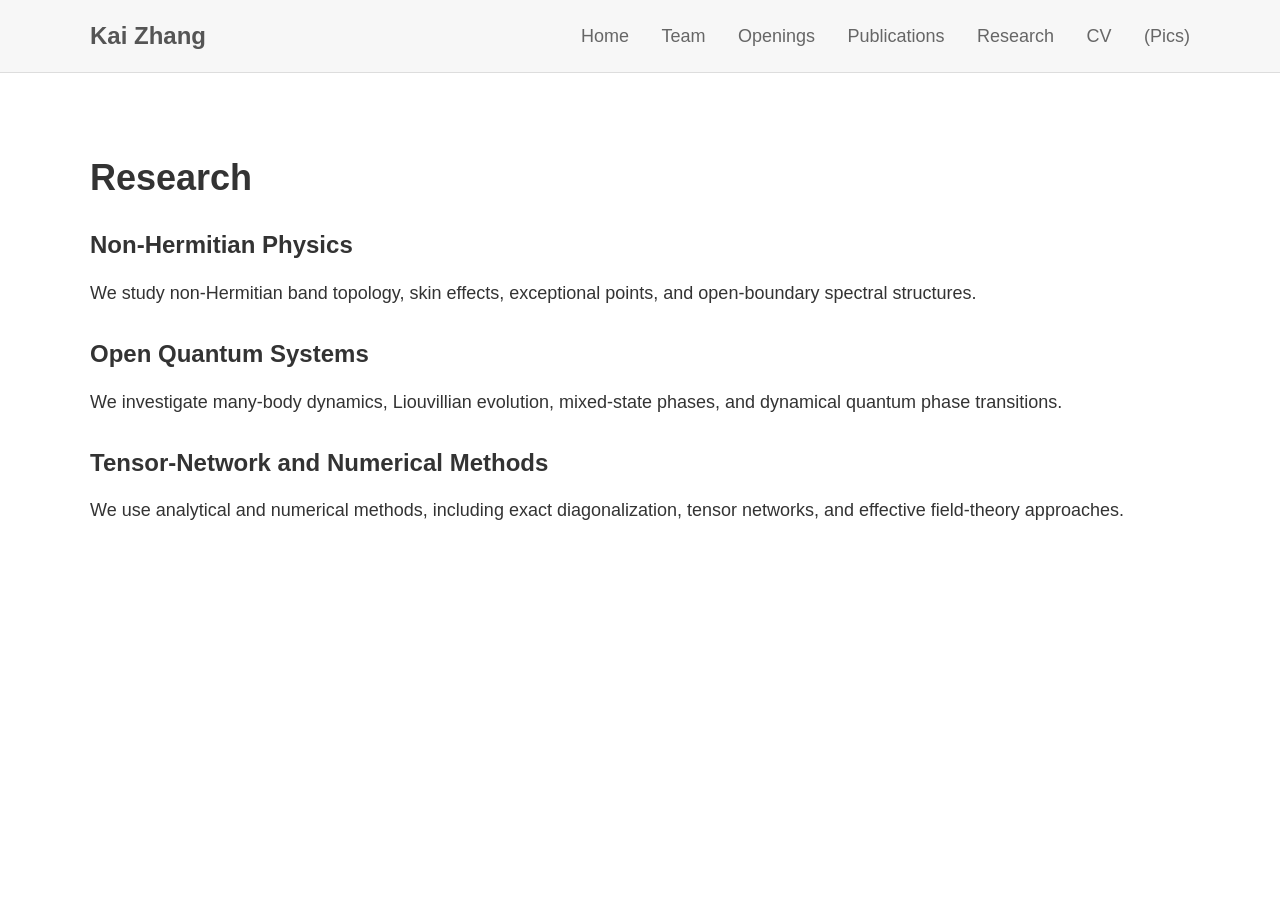
==== research.html @ 7654d316 "Create research.html" ====
<!DOCTYPE html>
<html lang="en">
<head>
  <meta charset="UTF-8">
  <title>Research | Kai Zhang</title>
  <link rel="stylesheet" href="style.css">
</head>

<body>
  <header class="navbar">
    <div class="nav-container">
      <div class="site-name">Kai Zhang</div>
      <nav class="nav-links">
        <a href="index.html">Home</a>
        <a href="team.html">Team</a>
        <a href="openings.html">Openings</a>
        <a href="publications.html">Publications</a>
        <a href="research.html">Research</a>
        <a href="cv.html">CV</a>
        <a href="pics.html">(Pics)</a>
      </nav>
    </div>
  </header>

  <main class="main">
    <h1>Research</h1>

    <h2>Non-Hermitian Physics</h2>
    <p>
      We study non-Hermitian band topology, skin effects, exceptional points,
      and open-boundary spectral structures.
    </p>

    <h2>Open Quantum Systems</h2>
    <p>
      We investigate many-body dynamics, Liouvillian evolution, mixed-state
      phases, and dynamical quantum phase transitions.
    </p>

    <h2>Tensor-Network and Numerical Methods</h2>
    <p>
      We use analytical and numerical methods, including exact diagonalization,
      tensor networks, and effective field-theory approaches.
    </p>
  </main>
</body>
</html>
---- style.css ----
body {
  margin: 0;
  font-family: Arial, Helvetica, sans-serif;
  color: #333;
  background-color: white;
}

.navbar {
  background-color: #f7f7f7;
  border-bottom: 1px solid #ddd;
}

.nav-container {
  max-width: 1100px;
  margin: 0 auto;
  padding: 0 24px;
  height: 72px;
  display: flex;
  align-items: center;
  justify-content: space-between;
}

.site-name {
  font-size: 24px;
  font-weight: 600;
  color: #555;
}

.nav-links a {
  margin-left: 28px;
  text-decoration: none;
  color: #666;
  font-size: 18px;
  font-weight: 500;
}

.nav-links a:hover {
  color: #000;
}

.main {
  max-width: 1100px;
  margin: 0 auto;
  padding: 60px 24px;
}

.intro {
  display: flex;
  align-items: center;
  gap: 40px;
}

.profile-photo {
  width: 180px;
  height: 180px;
  object-fit: cover;
  border-radius: 8px;
  background-color: #eee;
}

h1 {
  font-size: 36px;
  margin-bottom: 12px;
}

h2 {
  margin-top: 32px;
  font-size: 24px;
}

p, li {
  font-size: 18px;
  line-height: 1.6;
}

a {
  color: #305f9f;
}

@media (max-width: 800px) {
  .nav-container {
    flex-direction: column;
    height: auto;
    padding: 20px;
  }

  .nav-links {
    margin-top: 15px;
  }

  .nav-links a {
    display: inline-block;
    margin: 8px 12px;
  }

  .intro {
    flex-direction: column;
    align-items: flex-start;
  }
}
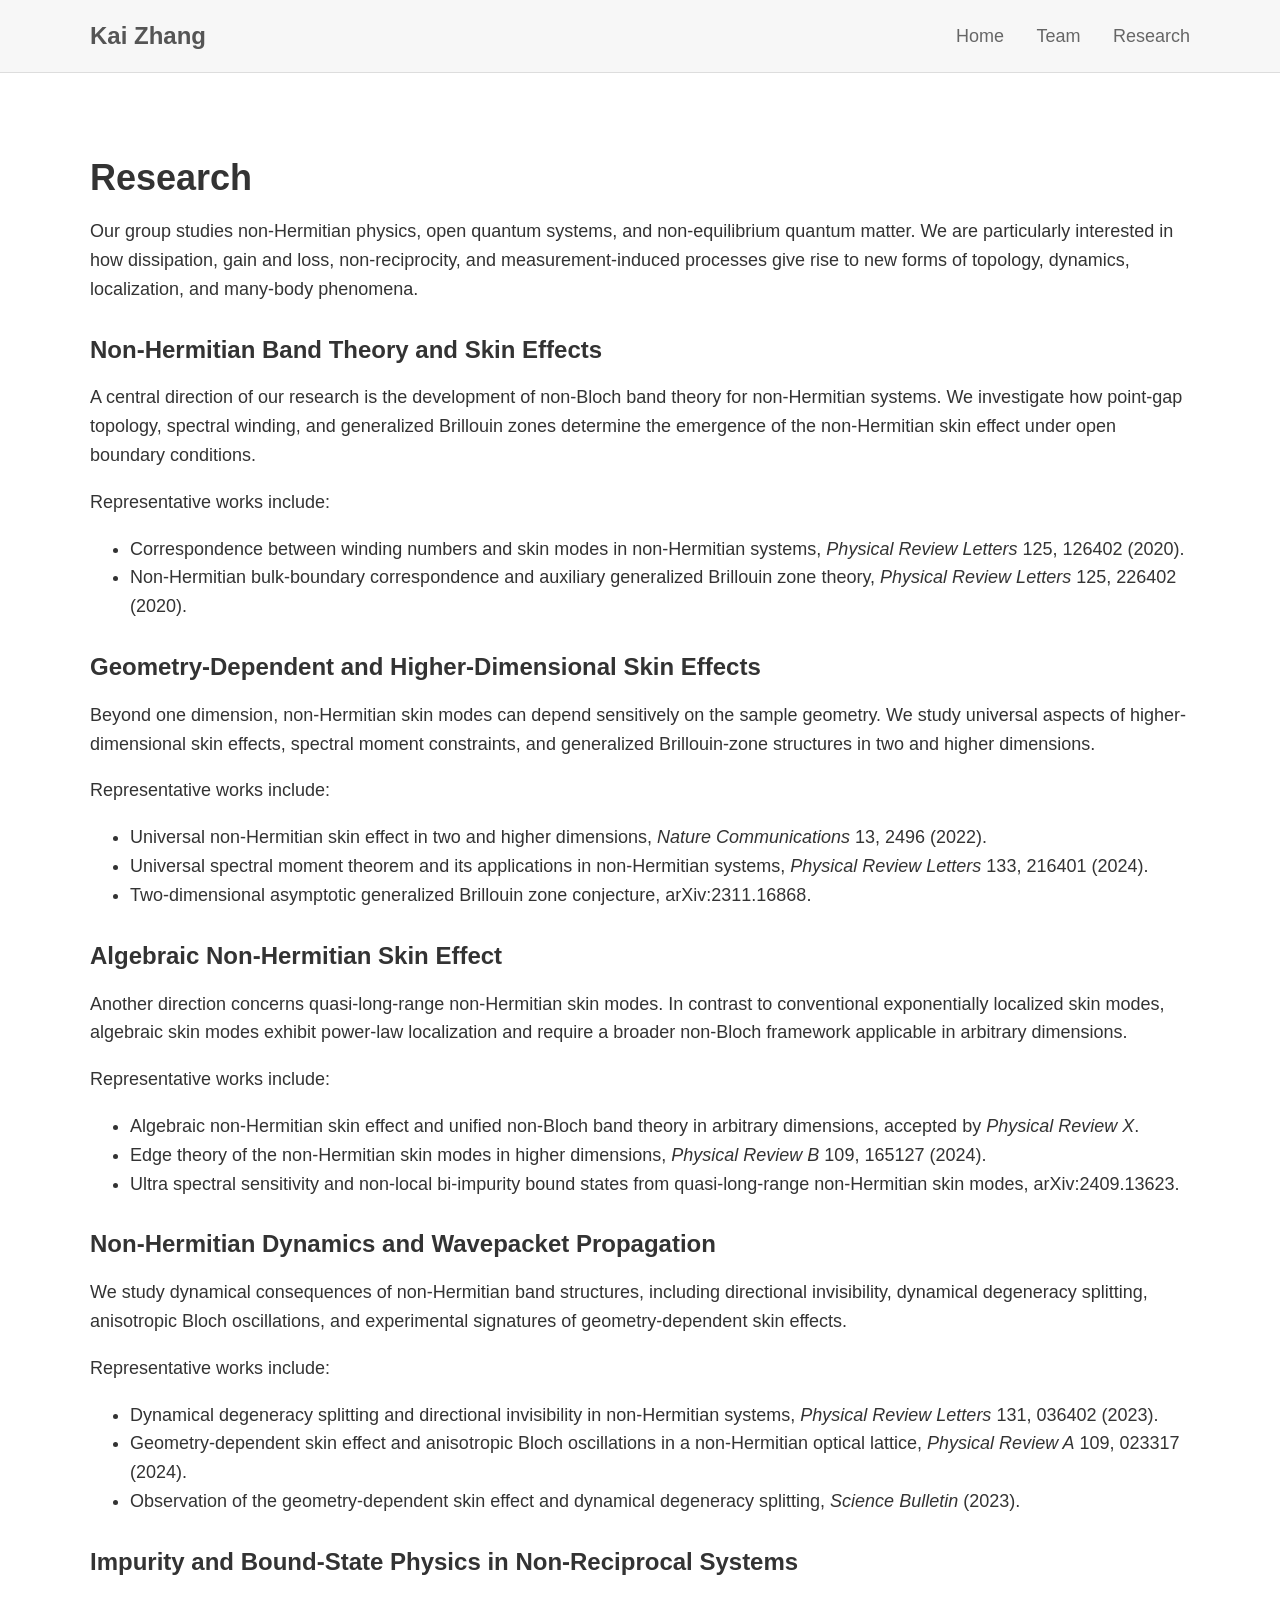
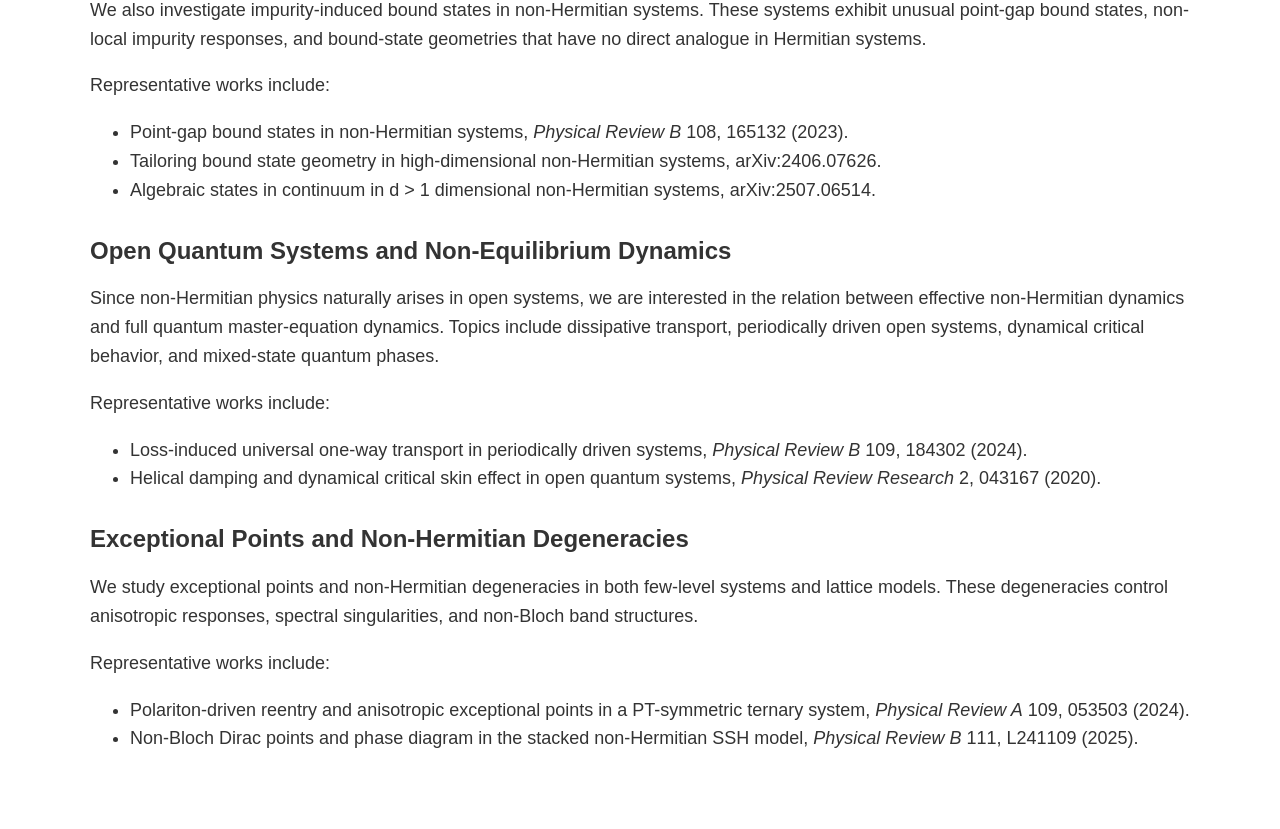
==== commit b0d7d6d6: "Update research.html" ====
--- a/research.html
+++ b/research.html
@@ -10,14 +10,11 @@
   <header class="navbar">
     <div class="nav-container">
       <div class="site-name">Kai Zhang</div>
+
       <nav class="nav-links">
         <a href="index.html">Home</a>
         <a href="team.html">Team</a>
-        <a href="openings.html">Openings</a>
-        <a href="publications.html">Publications</a>
         <a href="research.html">Research</a>
-        <a href="cv.html">CV</a>
-        <a href="pics.html">(Pics)</a>
       </nav>
     </div>
   </header>
@@ -25,23 +22,232 @@
   <main class="main">
     <h1>Research</h1>
 
-    <h2>Non-Hermitian Physics</h2>
     <p>
-      We study non-Hermitian band topology, skin effects, exceptional points,
-      and open-boundary spectral structures.
+      Our group studies non-Hermitian physics, open quantum systems, and
+      non-equilibrium quantum matter. We are particularly interested in how
+      dissipation, gain and loss, non-reciprocity, and measurement-induced
+      processes give rise to new forms of topology, dynamics, localization,
+      and many-body phenomena.
     </p>
 
-    <h2>Open Quantum Systems</h2>
-    <p>
-      We investigate many-body dynamics, Liouvillian evolution, mixed-state
-      phases, and dynamical quantum phase transitions.
-    </p>
-
-    <h2>Tensor-Network and Numerical Methods</h2>
-    <p>
-      We use analytical and numerical methods, including exact diagonalization,
-      tensor networks, and effective field-theory approaches.
-    </p>
+    <section>
+      <h2>Non-Hermitian Band Theory and Skin Effects</h2>
+
+      <p>
+        A central direction of our research is the development of non-Bloch
+        band theory for non-Hermitian systems. We investigate how point-gap
+        topology, spectral winding, and generalized Brillouin zones determine
+        the emergence of the non-Hermitian skin effect under open boundary
+        conditions.
+      </p>
+
+      <p>
+        Representative works include:
+      </p>
+
+      <ul>
+        <li>
+          Correspondence between winding numbers and skin modes in
+          non-Hermitian systems, <em>Physical Review Letters</em> 125, 126402
+          (2020).
+        </li>
+
+        <li>
+          Non-Hermitian bulk-boundary correspondence and auxiliary generalized
+          Brillouin zone theory, <em>Physical Review Letters</em> 125, 226402
+          (2020).
+        </li>
+      </ul>
+    </section>
+
+    <section>
+      <h2>Geometry-Dependent and Higher-Dimensional Skin Effects</h2>
+
+      <p>
+        Beyond one dimension, non-Hermitian skin modes can depend sensitively
+        on the sample geometry. We study universal aspects of higher-dimensional
+        skin effects, spectral moment constraints, and generalized Brillouin-zone
+        structures in two and higher dimensions.
+      </p>
+
+      <p>
+        Representative works include:
+      </p>
+
+      <ul>
+        <li>
+          Universal non-Hermitian skin effect in two and higher dimensions,
+          <em>Nature Communications</em> 13, 2496 (2022).
+        </li>
+
+        <li>
+          Universal spectral moment theorem and its applications in
+          non-Hermitian systems, <em>Physical Review Letters</em> 133, 216401
+          (2024).
+        </li>
+
+        <li>
+          Two-dimensional asymptotic generalized Brillouin zone conjecture,
+          arXiv:2311.16868.
+        </li>
+      </ul>
+    </section>
+
+    <section>
+      <h2>Algebraic Non-Hermitian Skin Effect</h2>
+
+      <p>
+        Another direction concerns quasi-long-range non-Hermitian skin modes.
+        In contrast to conventional exponentially localized skin modes,
+        algebraic skin modes exhibit power-law localization and require a
+        broader non-Bloch framework applicable in arbitrary dimensions.
+      </p>
+
+      <p>
+        Representative works include:
+      </p>
+
+      <ul>
+        <li>
+          Algebraic non-Hermitian skin effect and unified non-Bloch band theory
+          in arbitrary dimensions, accepted by <em>Physical Review X</em>.
+        </li>
+
+        <li>
+          Edge theory of the non-Hermitian skin modes in higher dimensions,
+          <em>Physical Review B</em> 109, 165127 (2024).
+        </li>
+
+        <li>
+          Ultra spectral sensitivity and non-local bi-impurity bound states
+          from quasi-long-range non-Hermitian skin modes, arXiv:2409.13623.
+        </li>
+      </ul>
+    </section>
+
+    <section>
+      <h2>Non-Hermitian Dynamics and Wavepacket Propagation</h2>
+
+      <p>
+        We study dynamical consequences of non-Hermitian band structures,
+        including directional invisibility, dynamical degeneracy splitting,
+        anisotropic Bloch oscillations, and experimental signatures of
+        geometry-dependent skin effects.
+      </p>
+
+      <p>
+        Representative works include:
+      </p>
+
+      <ul>
+        <li>
+          Dynamical degeneracy splitting and directional invisibility in
+          non-Hermitian systems, <em>Physical Review Letters</em> 131, 036402
+          (2023).
+        </li>
+
+        <li>
+          Geometry-dependent skin effect and anisotropic Bloch oscillations
+          in a non-Hermitian optical lattice, <em>Physical Review A</em> 109,
+          023317 (2024).
+        </li>
+
+        <li>
+          Observation of the geometry-dependent skin effect and dynamical
+          degeneracy splitting, <em>Science Bulletin</em> (2023).
+        </li>
+      </ul>
+    </section>
+
+    <section>
+      <h2>Impurity and Bound-State Physics in Non-Reciprocal Systems</h2>
+
+      <p>
+        We also investigate impurity-induced bound states in non-Hermitian
+        systems. These systems exhibit unusual point-gap bound states,
+        non-local impurity responses, and bound-state geometries that have no
+        direct analogue in Hermitian systems.
+      </p>
+
+      <p>
+        Representative works include:
+      </p>
+
+      <ul>
+        <li>
+          Point-gap bound states in non-Hermitian systems,
+          <em>Physical Review B</em> 108, 165132 (2023).
+        </li>
+
+        <li>
+          Tailoring bound state geometry in high-dimensional non-Hermitian
+          systems, arXiv:2406.07626.
+        </li>
+
+        <li>
+          Algebraic states in continuum in d &gt; 1 dimensional non-Hermitian
+          systems, arXiv:2507.06514.
+        </li>
+      </ul>
+    </section>
+
+    <section>
+      <h2>Open Quantum Systems and Non-Equilibrium Dynamics</h2>
+
+      <p>
+        Since non-Hermitian physics naturally arises in open systems, we are
+        interested in the relation between effective non-Hermitian dynamics and
+        full quantum master-equation dynamics. Topics include dissipative
+        transport, periodically driven open systems, dynamical critical behavior,
+        and mixed-state quantum phases.
+      </p>
+
+      <p>
+        Representative works include:
+      </p>
+
+      <ul>
+        <li>
+          Loss-induced universal one-way transport in periodically driven
+          systems, <em>Physical Review B</em> 109, 184302 (2024).
+        </li>
+
+        <li>
+          Helical damping and dynamical critical skin effect in open quantum
+          systems, <em>Physical Review Research</em> 2, 043167 (2020).
+        </li>
+      </ul>
+    </section>
+
+    <section>
+      <h2>Exceptional Points and Non-Hermitian Degeneracies</h2>
+
+      <p>
+        We study exceptional points and non-Hermitian degeneracies in both
+        few-level systems and lattice models. These degeneracies control
+        anisotropic responses, spectral singularities, and non-Bloch band
+        structures.
+      </p>
+
+      <p>
+        Representative works include:
+      </p>
+
+      <ul>
+        <li>
+          Polariton-driven reentry and anisotropic exceptional points in a
+          PT-symmetric ternary system, <em>Physical Review A</em> 109, 053503
+          (2024).
+        </li>
+
+        <li>
+          Non-Bloch Dirac points and phase diagram in the stacked
+          non-Hermitian SSH model, <em>Physical Review B</em> 111, L241109
+          (2025).
+        </li>
+      </ul>
+    </section>
+
   </main>
 </body>
 </html>
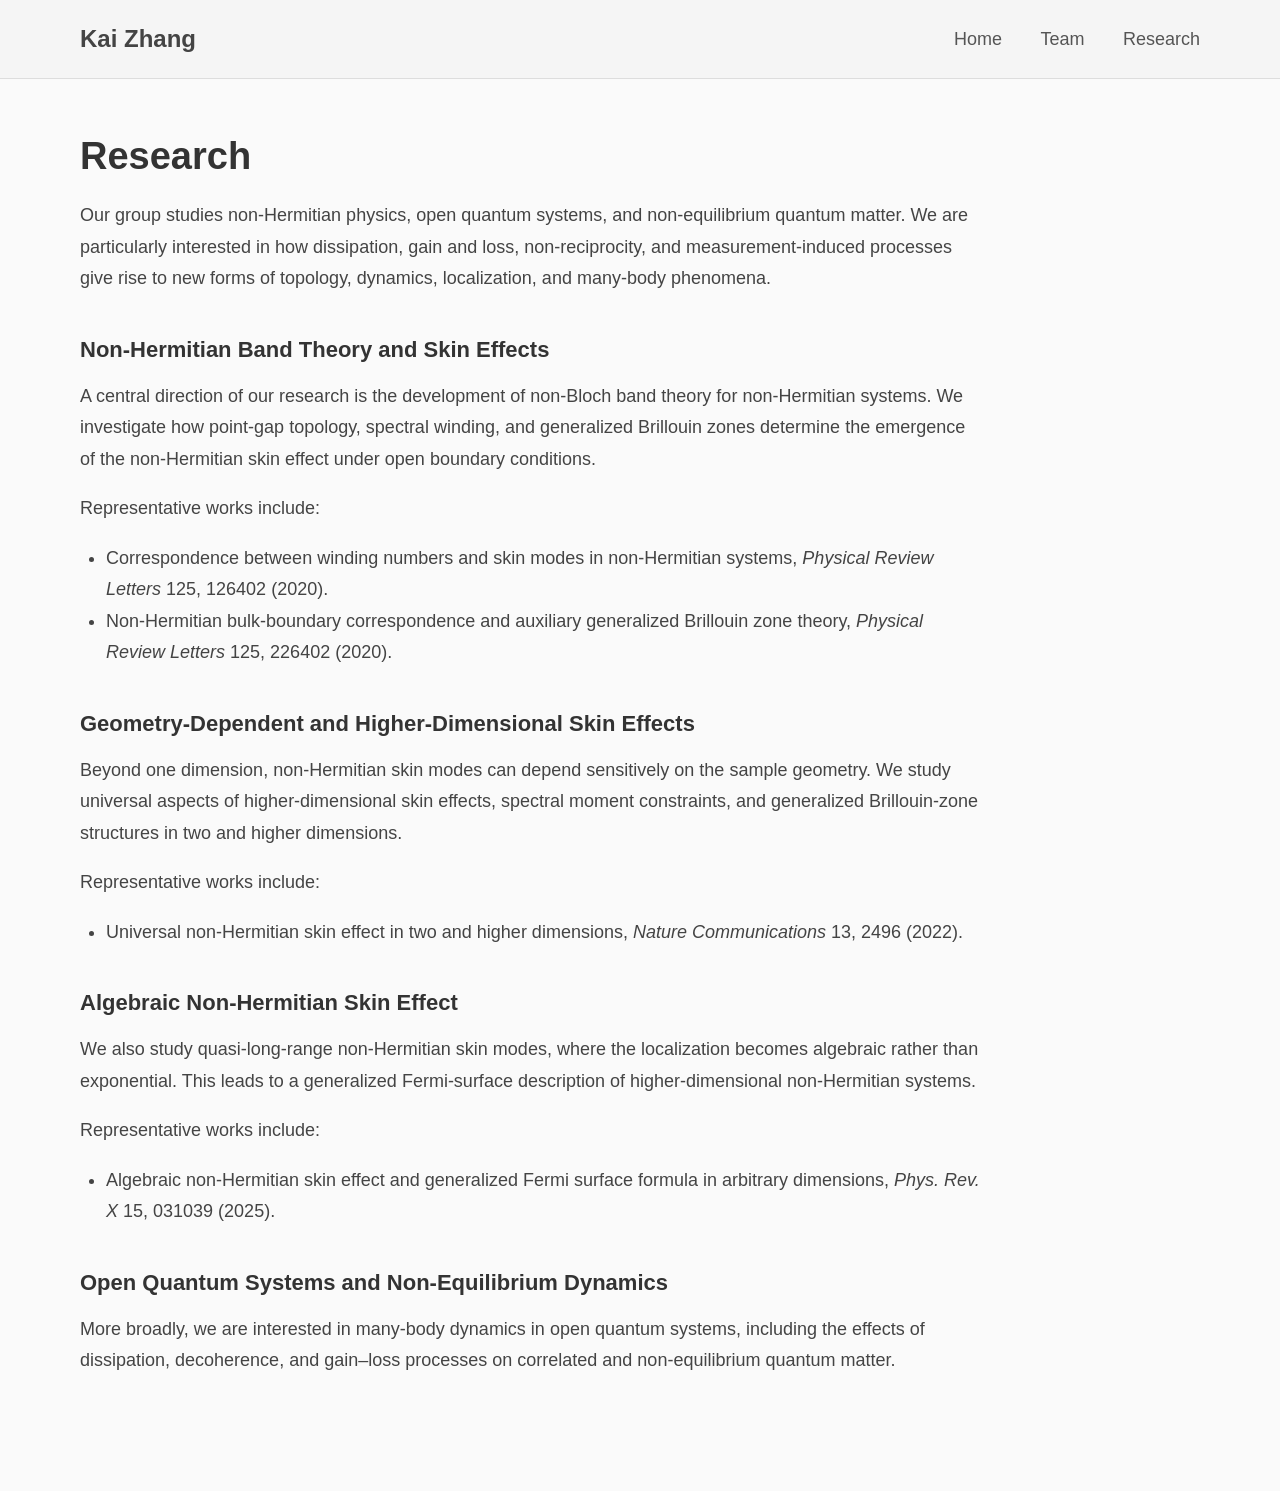
==== commit ed1cd036: "Update research.html" ====
--- a/research.html
+++ b/research.html
@@ -3,14 +3,14 @@
 <head>
   <meta charset="UTF-8">
   <title>Research | Kai Zhang</title>
+  <meta name="viewport" content="width=device-width, initial-scale=1.0">
   <link rel="stylesheet" href="style.css">
 </head>
+<body>
 
-<body>
-  <header class="navbar">
-    <div class="nav-container">
-      <div class="site-name">Kai Zhang</div>
-
+  <header class="topbar">
+    <div class="topbar-inner">
+      <div class="site-title">Kai Zhang</div>
       <nav class="nav-links">
         <a href="index.html">Home</a>
         <a href="team.html">Team</a>
@@ -19,235 +19,87 @@
     </div>
   </header>
 
-  <main class="main">
-    <h1>Research</h1>
+  <main class="site-container">
+    <div class="page-content">
 
-    <p>
-      Our group studies non-Hermitian physics, open quantum systems, and
-      non-equilibrium quantum matter. We are particularly interested in how
-      dissipation, gain and loss, non-reciprocity, and measurement-induced
-      processes give rise to new forms of topology, dynamics, localization,
-      and many-body phenomena.
-    </p>
+      <section>
+        <h1>Research</h1>
+        <p>
+          Our group studies non-Hermitian physics, open quantum systems, and
+          non-equilibrium quantum matter. We are particularly interested in how
+          dissipation, gain and loss, non-reciprocity, and measurement-induced
+          processes give rise to new forms of topology, dynamics, localization,
+          and many-body phenomena.
+        </p>
+      </section>
 
-    <section>
-      <h2>Non-Hermitian Band Theory and Skin Effects</h2>
+      <section>
+        <h2>Non-Hermitian Band Theory and Skin Effects</h2>
+        <p>
+          A central direction of our research is the development of non-Bloch
+          band theory for non-Hermitian systems. We investigate how point-gap
+          topology, spectral winding, and generalized Brillouin zones determine
+          the emergence of the non-Hermitian skin effect under open boundary
+          conditions.
+        </p>
+        <p>Representative works include:</p>
+        <ul>
+          <li>
+            Correspondence between winding numbers and skin modes in non-Hermitian
+            systems, <em>Physical Review Letters</em> 125, 126402 (2020).
+          </li>
+          <li>
+            Non-Hermitian bulk-boundary correspondence and auxiliary generalized
+            Brillouin zone theory, <em>Physical Review Letters</em> 125, 226402 (2020).
+          </li>
+        </ul>
+      </section>
 
-      <p>
-        A central direction of our research is the development of non-Bloch
-        band theory for non-Hermitian systems. We investigate how point-gap
-        topology, spectral winding, and generalized Brillouin zones determine
-        the emergence of the non-Hermitian skin effect under open boundary
-        conditions.
-      </p>
+      <section>
+        <h2>Geometry-Dependent and Higher-Dimensional Skin Effects</h2>
+        <p>
+          Beyond one dimension, non-Hermitian skin modes can depend sensitively
+          on the sample geometry. We study universal aspects of higher-dimensional
+          skin effects, spectral moment constraints, and generalized Brillouin-zone
+          structures in two and higher dimensions.
+        </p>
+        <p>Representative works include:</p>
+        <ul>
+          <li>
+            Universal non-Hermitian skin effect in two and higher dimensions,
+            <em>Nature Communications</em> 13, 2496 (2022).
+          </li>
+        </ul>
+      </section>
 
-      <p>
-        Representative works include:
-      </p>
+      <section>
+        <h2>Algebraic Non-Hermitian Skin Effect</h2>
+        <p>
+          We also study quasi-long-range non-Hermitian skin modes, where the
+          localization becomes algebraic rather than exponential. This leads to
+          a generalized Fermi-surface description of higher-dimensional
+          non-Hermitian systems.
+        </p>
+        <p>Representative works include:</p>
+        <ul>
+          <li>
+            Algebraic non-Hermitian skin effect and generalized Fermi surface
+            formula in arbitrary dimensions, <em>Phys. Rev. X</em> 15, 031039 (2025).
+          </li>
+        </ul>
+      </section>
 
-      <ul>
-        <li>
-          Correspondence between winding numbers and skin modes in
-          non-Hermitian systems, <em>Physical Review Letters</em> 125, 126402
-          (2020).
-        </li>
+      <section>
+        <h2>Open Quantum Systems and Non-Equilibrium Dynamics</h2>
+        <p>
+          More broadly, we are interested in many-body dynamics in open quantum
+          systems, including the effects of dissipation, decoherence, and
+          gain–loss processes on correlated and non-equilibrium quantum matter.
+        </p>
+      </section>
 
-        <li>
-          Non-Hermitian bulk-boundary correspondence and auxiliary generalized
-          Brillouin zone theory, <em>Physical Review Letters</em> 125, 226402
-          (2020).
-        </li>
-      </ul>
-    </section>
+    </div>
+  </main>
 
-    <section>
-      <h2>Geometry-Dependent and Higher-Dimensional Skin Effects</h2>
-
-      <p>
-        Beyond one dimension, non-Hermitian skin modes can depend sensitively
-        on the sample geometry. We study universal aspects of higher-dimensional
-        skin effects, spectral moment constraints, and generalized Brillouin-zone
-        structures in two and higher dimensions.
-      </p>
-
-      <p>
-        Representative works include:
-      </p>
-
-      <ul>
-        <li>
-          Universal non-Hermitian skin effect in two and higher dimensions,
-          <em>Nature Communications</em> 13, 2496 (2022).
-        </li>
-
-        <li>
-          Universal spectral moment theorem and its applications in
-          non-Hermitian systems, <em>Physical Review Letters</em> 133, 216401
-          (2024).
-        </li>
-
-        <li>
-          Two-dimensional asymptotic generalized Brillouin zone conjecture,
-          arXiv:2311.16868.
-        </li>
-      </ul>
-    </section>
-
-    <section>
-      <h2>Algebraic Non-Hermitian Skin Effect</h2>
-
-      <p>
-        Another direction concerns quasi-long-range non-Hermitian skin modes.
-        In contrast to conventional exponentially localized skin modes,
-        algebraic skin modes exhibit power-law localization and require a
-        broader non-Bloch framework applicable in arbitrary dimensions.
-      </p>
-
-      <p>
-        Representative works include:
-      </p>
-
-      <ul>
-        <li>
-          Algebraic non-Hermitian skin effect and unified non-Bloch band theory
-          in arbitrary dimensions, accepted by <em>Physical Review X</em>.
-        </li>
-
-        <li>
-          Edge theory of the non-Hermitian skin modes in higher dimensions,
-          <em>Physical Review B</em> 109, 165127 (2024).
-        </li>
-
-        <li>
-          Ultra spectral sensitivity and non-local bi-impurity bound states
-          from quasi-long-range non-Hermitian skin modes, arXiv:2409.13623.
-        </li>
-      </ul>
-    </section>
-
-    <section>
-      <h2>Non-Hermitian Dynamics and Wavepacket Propagation</h2>
-
-      <p>
-        We study dynamical consequences of non-Hermitian band structures,
-        including directional invisibility, dynamical degeneracy splitting,
-        anisotropic Bloch oscillations, and experimental signatures of
-        geometry-dependent skin effects.
-      </p>
-
-      <p>
-        Representative works include:
-      </p>
-
-      <ul>
-        <li>
-          Dynamical degeneracy splitting and directional invisibility in
-          non-Hermitian systems, <em>Physical Review Letters</em> 131, 036402
-          (2023).
-        </li>
-
-        <li>
-          Geometry-dependent skin effect and anisotropic Bloch oscillations
-          in a non-Hermitian optical lattice, <em>Physical Review A</em> 109,
-          023317 (2024).
-        </li>
-
-        <li>
-          Observation of the geometry-dependent skin effect and dynamical
-          degeneracy splitting, <em>Science Bulletin</em> (2023).
-        </li>
-      </ul>
-    </section>
-
-    <section>
-      <h2>Impurity and Bound-State Physics in Non-Reciprocal Systems</h2>
-
-      <p>
-        We also investigate impurity-induced bound states in non-Hermitian
-        systems. These systems exhibit unusual point-gap bound states,
-        non-local impurity responses, and bound-state geometries that have no
-        direct analogue in Hermitian systems.
-      </p>
-
-      <p>
-        Representative works include:
-      </p>
-
-      <ul>
-        <li>
-          Point-gap bound states in non-Hermitian systems,
-          <em>Physical Review B</em> 108, 165132 (2023).
-        </li>
-
-        <li>
-          Tailoring bound state geometry in high-dimensional non-Hermitian
-          systems, arXiv:2406.07626.
-        </li>
-
-        <li>
-          Algebraic states in continuum in d &gt; 1 dimensional non-Hermitian
-          systems, arXiv:2507.06514.
-        </li>
-      </ul>
-    </section>
-
-    <section>
-      <h2>Open Quantum Systems and Non-Equilibrium Dynamics</h2>
-
-      <p>
-        Since non-Hermitian physics naturally arises in open systems, we are
-        interested in the relation between effective non-Hermitian dynamics and
-        full quantum master-equation dynamics. Topics include dissipative
-        transport, periodically driven open systems, dynamical critical behavior,
-        and mixed-state quantum phases.
-      </p>
-
-      <p>
-        Representative works include:
-      </p>
-
-      <ul>
-        <li>
-          Loss-induced universal one-way transport in periodically driven
-          systems, <em>Physical Review B</em> 109, 184302 (2024).
-        </li>
-
-        <li>
-          Helical damping and dynamical critical skin effect in open quantum
-          systems, <em>Physical Review Research</em> 2, 043167 (2020).
-        </li>
-      </ul>
-    </section>
-
-    <section>
-      <h2>Exceptional Points and Non-Hermitian Degeneracies</h2>
-
-      <p>
-        We study exceptional points and non-Hermitian degeneracies in both
-        few-level systems and lattice models. These degeneracies control
-        anisotropic responses, spectral singularities, and non-Bloch band
-        structures.
-      </p>
-
-      <p>
-        Representative works include:
-      </p>
-
-      <ul>
-        <li>
-          Polariton-driven reentry and anisotropic exceptional points in a
-          PT-symmetric ternary system, <em>Physical Review A</em> 109, 053503
-          (2024).
-        </li>
-
-        <li>
-          Non-Bloch Dirac points and phase diagram in the stacked
-          non-Hermitian SSH model, <em>Physical Review B</em> 111, L241109
-          (2025).
-        </li>
-      </ul>
-    </section>
-
-  </main>
 </body>
 </html>
--- a/style.css
+++ b/style.css
@@ -2,99 +2,225 @@
   margin: 0;
   font-family: Arial, Helvetica, sans-serif;
   color: #333;
-  background-color: white;
-}
-
-.navbar {
-  background-color: #f7f7f7;
+  background-color: #fafafa;
+}
+
+a {
+  color: #2a7dbf;
+  text-decoration: none;
+}
+
+a:hover {
+  text-decoration: underline;
+}
+
+/* Top navigation */
+.topbar {
+  background: #f5f5f5;
   border-bottom: 1px solid #ddd;
 }
 
-.nav-container {
-  max-width: 1100px;
+.topbar-inner {
+  max-width: 1200px;
   margin: 0 auto;
-  padding: 0 24px;
-  height: 72px;
+  padding: 0 40px;
+  height: 78px;
   display: flex;
   align-items: center;
   justify-content: space-between;
-}
-
-.site-name {
+  box-sizing: border-box;
+}
+
+.site-title {
   font-size: 24px;
-  font-weight: 600;
+  font-weight: 700;
+  color: #444;
+}
+
+.nav-links a {
+  margin-left: 34px;
+  font-size: 18px;
   color: #555;
-}
-
-.nav-links a {
-  margin-left: 28px;
+  font-weight: 500;
+}
+
+.nav-links a:hover {
+  color: #111;
   text-decoration: none;
-  color: #666;
-  font-size: 18px;
-  font-weight: 500;
-}
-
-.nav-links a:hover {
-  color: #000;
-}
-
-.main {
-  max-width: 1100px;
+}
+
+/* Shared page container: same margin for all pages */
+.site-container {
+  max-width: 1200px;
   margin: 0 auto;
-  padding: 60px 24px;
-}
-
-.intro {
-  display: flex;
-  align-items: center;
-  gap: 40px;
+  padding: 56px 40px 72px 40px;
+  box-sizing: border-box;
+}
+
+/* Homepage two-column layout */
+.home-grid {
+  display: grid;
+  grid-template-columns: 260px 1fr;
+  column-gap: 70px;
+  align-items: start;
+}
+
+/* Sidebar */
+.sidebar {
+  padding-top: 6px;
 }
 
 .profile-photo {
-  width: 180px;
-  height: 180px;
+  width: 220px;
+  height: 220px;
   object-fit: cover;
-  border-radius: 8px;
-  background-color: #eee;
+  border-radius: 12px;
+  display: block;
+  margin-bottom: 24px;
+  border: 1px solid #ddd;
+}
+
+.sidebar h2 {
+  font-size: 22px;
+  margin: 0 0 18px 0;
+  color: #333;
+}
+
+.side-item {
+  margin: 14px 0;
+  font-size: 16px;
+  color: #555;
+}
+
+.side-item i {
+  width: 20px;
+  margin-right: 8px;
+  color: #444;
+}
+
+/* Main content */
+.main-content {
+  min-width: 0;
+}
+
+.main-content section {
+  margin-bottom: 44px;
 }
 
 h1 {
-  font-size: 36px;
-  margin-bottom: 12px;
+  font-size: 38px;
+  margin: 0 0 22px 0;
+  color: #333;
 }
 
 h2 {
-  margin-top: 32px;
-  font-size: 24px;
+  font-size: 22px;
+  margin: 0 0 10px 0;
+  color: #333;
 }
 
 p, li {
   font-size: 18px;
-  line-height: 1.6;
-}
-
-a {
-  color: #305f9f;
-}
-
-@media (max-width: 800px) {
-  .nav-container {
-    flex-direction: column;
-    height: auto;
-    padding: 20px;
-  }
-
-  .nav-links {
-    margin-top: 15px;
-  }
-
-  .nav-links a {
-    display: inline-block;
-    margin: 8px 12px;
-  }
-
-  .intro {
+  line-height: 1.75;
+  color: #444;
+}
+
+ul {
+  padding-left: 26px;
+  margin-top: 8px;
+}
+
+/* Generic inner content block for Team / Research */
+.page-content {
+  max-width: 900px;
+}
+
+.page-content section {
+  margin-bottom: 42px;
+}
+
+/* Highlighted works on homepage */
+.highlighted-works {
+  margin-top: 10px;
+}
+
+.work-item {
+  margin-bottom: 34px;
+  padding-bottom: 22px;
+  border-bottom: 1px solid #e6e6e6;
+}
+
+.work-item h2 {
+  font-size: 22px;
+  line-height: 1.45;
+  margin-bottom: 10px;
+}
+
+.work-number {
+  color: #333;
+  margin-right: 6px;
+  font-weight: 700;
+}
+
+.work-item h2 a {
+  color: #333;
+  text-decoration: none;
+}
+
+.work-item h2 a:hover {
+  color: #2a7dbf;
+  text-decoration: underline;
+}
+
+.work-authors {
+  font-size: 17px;
+  line-height: 1.65;
+  margin: 8px 0;
+  color: #444;
+}
+
+.work-summary {
+  font-size: 17px;
+  line-height: 1.75;
+  margin: 8px 0 0 0;
+  color: #555;
+}
+
+.note {
+  font-size: 15px;
+  color: #777;
+}
+
+/* Responsive */
+@media (max-width: 900px) {
+  .topbar-inner {
     flex-direction: column;
     align-items: flex-start;
-  }
-}
+    justify-content: center;
+    height: auto;
+    padding: 18px 24px;
+  }
+
+  .site-title {
+    margin-bottom: 12px;
+  }
+
+  .nav-links a {
+    margin: 0 20px 0 0;
+    display: inline-block;
+  }
+
+  .site-container {
+    padding: 36px 24px 52px 24px;
+  }
+
+  .home-grid {
+    grid-template-columns: 1fr;
+    row-gap: 36px;
+  }
+
+  .profile-photo {
+    width: 180px;
+    height: 180px;
+  }
+}
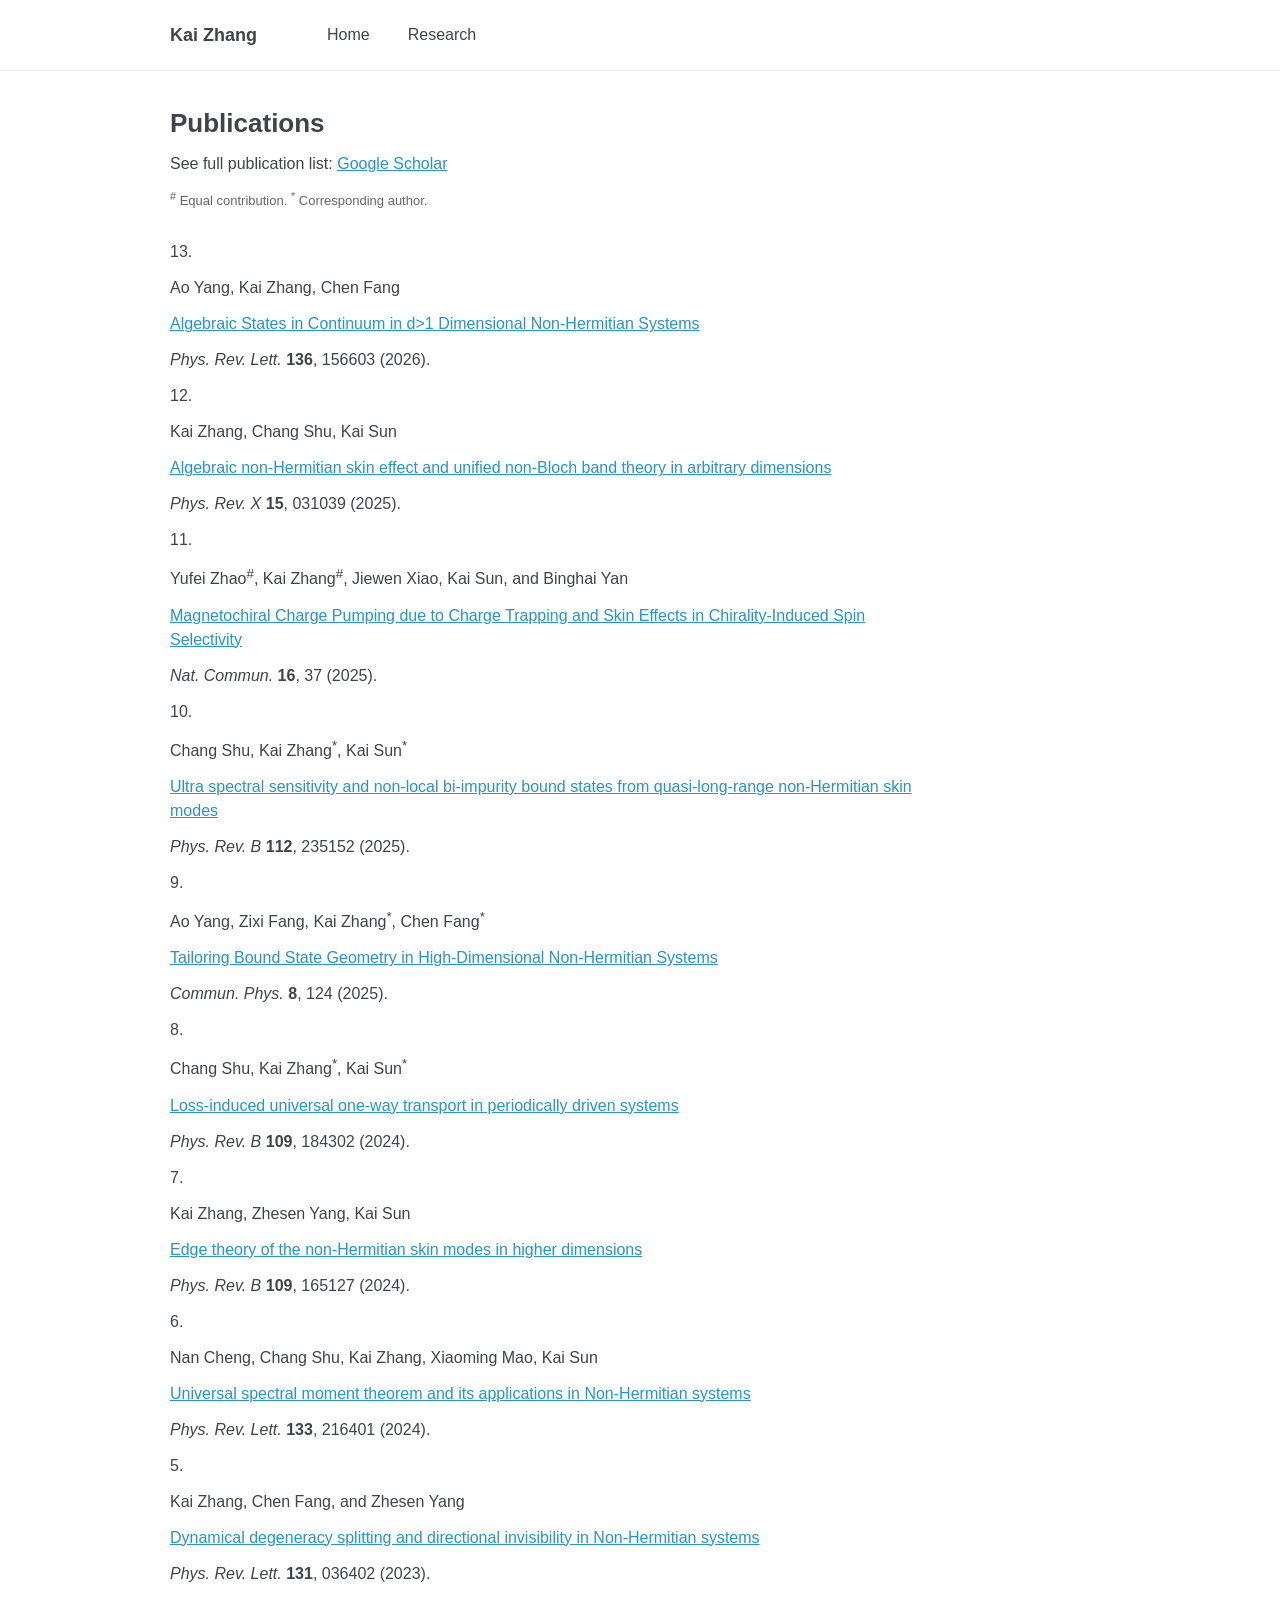
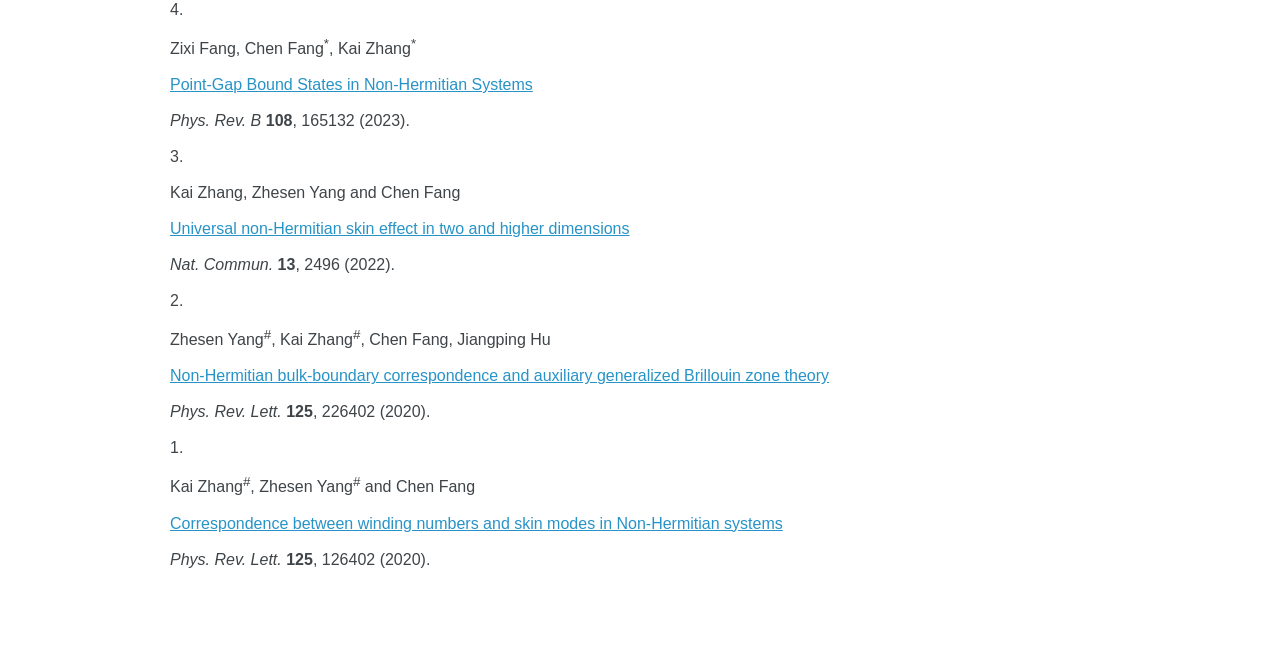
==== commit 57bc9e72: "Update research.html" ====
--- a/research.html
+++ b/research.html
@@ -4,16 +4,18 @@
   <meta charset="UTF-8">
   <title>Research | Kai Zhang</title>
   <meta name="viewport" content="width=device-width, initial-scale=1.0">
+
   <link rel="stylesheet" href="style.css">
 </head>
+
 <body>
 
   <header class="topbar">
     <div class="topbar-inner">
       <div class="site-title">Kai Zhang</div>
+
       <nav class="nav-links">
         <a href="index.html">Home</a>
-        <a href="team.html">Team</a>
         <a href="research.html">Research</a>
       </nav>
     </div>
@@ -23,79 +25,197 @@
     <div class="page-content">
 
       <section>
-        <h1>Research</h1>
+        <h1>Publications</h1>
+
         <p>
-          Our group studies non-Hermitian physics, open quantum systems, and
-          non-equilibrium quantum matter. We are particularly interested in how
-          dissipation, gain and loss, non-reciprocity, and measurement-induced
-          processes give rise to new forms of topology, dynamics, localization,
-          and many-body phenomena.
+          See full publication list:
+          <a href="https://scholar.google.com/citations?hl=en&user=4ITLYR4AAAAJ" target="_blank">
+            Google Scholar
+          </a>
+        </p>
+
+        <p class="note">
+          <sup>#</sup> Equal contribution. <sup>*</sup> Corresponding author.
         </p>
       </section>
 
-      <section>
-        <h2>Non-Hermitian Band Theory and Skin Effects</h2>
-        <p>
-          A central direction of our research is the development of non-Bloch
-          band theory for non-Hermitian systems. We investigate how point-gap
-          topology, spectral winding, and generalized Brillouin zones determine
-          the emergence of the non-Hermitian skin effect under open boundary
-          conditions.
-        </p>
-        <p>Representative works include:</p>
-        <ul>
-          <li>
-            Correspondence between winding numbers and skin modes in non-Hermitian
-            systems, <em>Physical Review Letters</em> 125, 126402 (2020).
-          </li>
-          <li>
-            Non-Hermitian bulk-boundary correspondence and auxiliary generalized
-            Brillouin zone theory, <em>Physical Review Letters</em> 125, 226402 (2020).
-          </li>
-        </ul>
-      </section>
-
-      <section>
-        <h2>Geometry-Dependent and Higher-Dimensional Skin Effects</h2>
-        <p>
-          Beyond one dimension, non-Hermitian skin modes can depend sensitively
-          on the sample geometry. We study universal aspects of higher-dimensional
-          skin effects, spectral moment constraints, and generalized Brillouin-zone
-          structures in two and higher dimensions.
-        </p>
-        <p>Representative works include:</p>
-        <ul>
-          <li>
-            Universal non-Hermitian skin effect in two and higher dimensions,
-            <em>Nature Communications</em> 13, 2496 (2022).
-          </li>
-        </ul>
-      </section>
-
-      <section>
-        <h2>Algebraic Non-Hermitian Skin Effect</h2>
-        <p>
-          We also study quasi-long-range non-Hermitian skin modes, where the
-          localization becomes algebraic rather than exponential. This leads to
-          a generalized Fermi-surface description of higher-dimensional
-          non-Hermitian systems.
-        </p>
-        <p>Representative works include:</p>
-        <ul>
-          <li>
-            Algebraic non-Hermitian skin effect and generalized Fermi surface
-            formula in arbitrary dimensions, <em>Phys. Rev. X</em> 15, 031039 (2025).
-          </li>
-        </ul>
-      </section>
-
-      <section>
-        <h2>Open Quantum Systems and Non-Equilibrium Dynamics</h2>
-        <p>
-          More broadly, we are interested in many-body dynamics in open quantum
-          systems, including the effects of dissipation, decoherence, and
-          gain–loss processes on correlated and non-equilibrium quantum matter.
-        </p>
+      <section class="publication-list">
+
+        <div class="publication-item">
+          <p class="pub-number">13.</p>
+          <p class="pub-authors">Ao Yang, Kai Zhang, Chen Fang</p>
+          <p class="pub-title">
+            <a href="https://link.aps.org/doi/10.1103/PhysRevLett.136.156603" target="_blank">
+              Algebraic States in Continuum in d&gt;1 Dimensional Non-Hermitian Systems
+            </a>
+          </p>
+          <p class="pub-journal">
+            <em>Phys. Rev. Lett.</em> <strong>136</strong>, 156603 (2026).
+          </p>
+        </div>
+
+        <div class="publication-item">
+          <p class="pub-number">12.</p>
+          <p class="pub-authors">Kai Zhang, Chang Shu, Kai Sun</p>
+          <p class="pub-title">
+            <a href="https://journals.aps.org/prx/abstract/10.1103/PhysRevX.15.031039" target="_blank">
+              Algebraic non-Hermitian skin effect and unified non-Bloch band theory in arbitrary dimensions
+            </a>
+          </p>
+          <p class="pub-journal">
+            <em>Phys. Rev. X</em> <strong>15</strong>, 031039 (2025).
+          </p>
+        </div>
+
+        <div class="publication-item">
+          <p class="pub-number">11.</p>
+          <p class="pub-authors">
+            Yufei Zhao<sup>#</sup>, Kai Zhang<sup>#</sup>, Jiewen Xiao, Kai Sun, and Binghai Yan
+          </p>
+          <p class="pub-title">
+            <a href="https://www.nature.com/articles/s41467-024-55433-1" target="_blank">
+              Magnetochiral Charge Pumping due to Charge Trapping and Skin Effects in Chirality-Induced Spin Selectivity
+            </a>
+          </p>
+          <p class="pub-journal">
+            <em>Nat. Commun.</em> <strong>16</strong>, 37 (2025).
+          </p>
+        </div>
+
+        <div class="publication-item">
+          <p class="pub-number">10.</p>
+          <p class="pub-authors">Chang Shu, Kai Zhang<sup>*</sup>, Kai Sun<sup>*</sup></p>
+          <p class="pub-title">
+            <a href="https://link.aps.org/doi/10.1103/PhysRevB.112.235152" target="_blank">
+              Ultra spectral sensitivity and non-local bi-impurity bound states from quasi-long-range non-Hermitian skin modes
+            </a>
+          </p>
+          <p class="pub-journal">
+            <em>Phys. Rev. B</em> <strong>112</strong>, 235152 (2025).
+          </p>
+        </div>
+
+        <div class="publication-item">
+          <p class="pub-number">9.</p>
+          <p class="pub-authors">Ao Yang, Zixi Fang, Kai Zhang<sup>*</sup>, Chen Fang<sup>*</sup></p>
+          <p class="pub-title">
+            <a href="https://www.nature.com/articles/s42005-025-02037-w" target="_blank">
+              Tailoring Bound State Geometry in High-Dimensional Non-Hermitian Systems
+            </a>
+          </p>
+          <p class="pub-journal">
+            <em>Commun. Phys.</em> <strong>8</strong>, 124 (2025).
+          </p>
+        </div>
+
+        <div class="publication-item">
+          <p class="pub-number">8.</p>
+          <p class="pub-authors">Chang Shu, Kai Zhang<sup>*</sup>, Kai Sun<sup>*</sup></p>
+          <p class="pub-title">
+            <a href="https://link.aps.org/doi/10.1103/PhysRevB.109.184302" target="_blank">
+              Loss-induced universal one-way transport in periodically driven systems
+            </a>
+          </p>
+          <p class="pub-journal">
+            <em>Phys. Rev. B</em> <strong>109</strong>, 184302 (2024).
+          </p>
+        </div>
+
+        <div class="publication-item">
+          <p class="pub-number">7.</p>
+          <p class="pub-authors">Kai Zhang, Zhesen Yang, Kai Sun</p>
+          <p class="pub-title">
+            <a href="https://link.aps.org/doi/10.1103/PhysRevB.109.165127" target="_blank">
+              Edge theory of the non-Hermitian skin modes in higher dimensions
+            </a>
+          </p>
+          <p class="pub-journal">
+            <em>Phys. Rev. B</em> <strong>109</strong>, 165127 (2024).
+          </p>
+        </div>
+
+        <div class="publication-item">
+          <p class="pub-number">6.</p>
+          <p class="pub-authors">Nan Cheng, Chang Shu, Kai Zhang, Xiaoming Mao, Kai Sun</p>
+          <p class="pub-title">
+            <a href="https://link.aps.org/doi/10.1103/PhysRevLett.133.216401" target="_blank">
+              Universal spectral moment theorem and its applications in Non-Hermitian systems
+            </a>
+          </p>
+          <p class="pub-journal">
+            <em>Phys. Rev. Lett.</em> <strong>133</strong>, 216401 (2024).
+          </p>
+        </div>
+
+        <div class="publication-item">
+          <p class="pub-number">5.</p>
+          <p class="pub-authors">Kai Zhang, Chen Fang, and Zhesen Yang</p>
+          <p class="pub-title">
+            <a href="https://link.aps.org/doi/10.1103/PhysRevLett.131.036402" target="_blank">
+              Dynamical degeneracy splitting and directional invisibility in Non-Hermitian systems
+            </a>
+          </p>
+          <p class="pub-journal">
+            <em>Phys. Rev. Lett.</em> <strong>131</strong>, 036402 (2023).
+          </p>
+        </div>
+
+        <div class="publication-item">
+          <p class="pub-number">4.</p>
+          <p class="pub-authors">Zixi Fang, Chen Fang<sup>*</sup>, Kai Zhang<sup>*</sup></p>
+          <p class="pub-title">
+            <a href="https://link.aps.org/doi/10.1103/PhysRevB.108.165132" target="_blank">
+              Point-Gap Bound States in Non-Hermitian Systems
+            </a>
+          </p>
+          <p class="pub-journal">
+            <em>Phys. Rev. B</em> <strong>108</strong>, 165132 (2023).
+          </p>
+        </div>
+
+        <div class="publication-item">
+          <p class="pub-number">3.</p>
+          <p class="pub-authors">Kai Zhang, Zhesen Yang and Chen Fang</p>
+          <p class="pub-title">
+            <a href="https://www.nature.com/articles/s41467-022-30161-6" target="_blank">
+              Universal non-Hermitian skin effect in two and higher dimensions
+            </a>
+          </p>
+          <p class="pub-journal">
+            <em>Nat. Commun.</em> <strong>13</strong>, 2496 (2022).
+          </p>
+        </div>
+
+        <div class="publication-item">
+          <p class="pub-number">2.</p>
+          <p class="pub-authors">
+            Zhesen Yang<sup>#</sup>, Kai Zhang<sup>#</sup>, Chen Fang, Jiangping Hu
+          </p>
+          <p class="pub-title">
+            <a href="https://link.aps.org/doi/10.1103/PhysRevLett.125.226402" target="_blank">
+              Non-Hermitian bulk-boundary correspondence and auxiliary generalized Brillouin zone theory
+            </a>
+          </p>
+          <p class="pub-journal">
+            <em>Phys. Rev. Lett.</em> <strong>125</strong>, 226402 (2020).
+          </p>
+        </div>
+
+        <div class="publication-item">
+          <p class="pub-number">1.</p>
+          <p class="pub-authors">
+            Kai Zhang<sup>#</sup>, Zhesen Yang<sup>#</sup> and Chen Fang
+          </p>
+          <p class="pub-title">
+            <a href="https://link.aps.org/doi/10.1103/PhysRevLett.125.126402" target="_blank">
+              Correspondence between winding numbers and skin modes in Non-Hermitian systems
+            </a>
+          </p>
+          <p class="pub-journal">
+            <em>Phys. Rev. Lett.</em> <strong>125</strong>, 126402 (2020).
+          </p>
+        </div>
+
       </section>
 
     </div>
--- a/style.css
+++ b/style.css
@@ -1,66 +1,82 @@
+/* Global */
+html {
+  overflow-y: scroll;
+}
+
 body {
   margin: 0;
+  padding: 0;
   font-family: Arial, Helvetica, sans-serif;
-  color: #333;
-  background-color: #fafafa;
+  color: #3f4448;
+  background: #ffffff;
 }
 
 a {
-  color: #2a7dbf;
-  text-decoration: none;
+  color: #2793c7;
+  text-decoration: underline;
 }
 
 a:hover {
-  text-decoration: underline;
-}
-
-/* Top navigation */
+  color: #16729c;
+}
+
+/* Top navigation bar */
 .topbar {
-  background: #f5f5f5;
-  border-bottom: 1px solid #ddd;
+  width: 100%;
+  height: 70px;
+  border-bottom: 1px solid #eeeeee;
+  background: #ffffff;
 }
 
 .topbar-inner {
-  max-width: 1200px;
+  max-width: 980px;
+  height: 70px;
   margin: 0 auto;
-  padding: 0 40px;
-  height: 78px;
+  padding: 0 20px;
+
   display: flex;
   align-items: center;
-  justify-content: space-between;
+  justify-content: flex-start;
   box-sizing: border-box;
 }
 
 .site-title {
-  font-size: 24px;
+  font-size: 18px;
   font-weight: 700;
-  color: #444;
+  color: #3f4448;
+  margin-right: 70px;
+}
+
+.nav-links {
+  display: flex;
+  align-items: center;
+  gap: 38px;
 }
 
 .nav-links a {
-  margin-left: 34px;
-  font-size: 18px;
-  color: #555;
+  font-size: 16px;
   font-weight: 500;
+  color: #3f4448;
+  text-decoration: none;
 }
 
 .nav-links a:hover {
-  color: #111;
-  text-decoration: none;
-}
-
-/* Shared page container: same margin for all pages */
+  color: #2793c7;
+  text-decoration: none;
+}
+
+/* Main layout */
 .site-container {
-  max-width: 1200px;
+  max-width: 980px;
   margin: 0 auto;
-  padding: 56px 40px 72px 40px;
+  padding: 36px 20px 70px 20px;
   box-sizing: border-box;
 }
 
 /* Homepage two-column layout */
 .home-grid {
   display: grid;
-  grid-template-columns: 260px 1fr;
+  grid-template-columns: 190px 1fr;
   column-gap: 70px;
   align-items: start;
 }
@@ -71,156 +87,214 @@
 }
 
 .profile-photo {
-  width: 220px;
-  height: 220px;
+  width: 170px;
+  height: 230px;
   object-fit: cover;
-  border-radius: 12px;
+  border-radius: 50%;
+  border: 1px solid #dddddd;
+  padding: 5px;
+  background: #ffffff;
   display: block;
-  margin-bottom: 24px;
-  border: 1px solid #ddd;
+  margin-bottom: 18px;
 }
 
 .sidebar h2 {
-  font-size: 22px;
-  margin: 0 0 18px 0;
-  color: #333;
+  font-size: 17px;
+  line-height: 1.2;
+  margin: 0 0 4px 0;
+  color: #3f4448;
 }
 
 .side-item {
-  margin: 14px 0;
-  font-size: 16px;
-  color: #555;
+  font-size: 13px;
+  line-height: 1.35;
+  margin: 9px 0;
+  color: #3f4448;
 }
 
 .side-item i {
-  width: 20px;
-  margin-right: 8px;
-  color: #444;
+  width: 18px;
+  margin-right: 4px;
+  color: #3f4448;
+}
+
+.side-item a {
+  color: #3f4448;
+  text-decoration: none;
+}
+
+.side-item a:hover {
+  color: #2793c7;
+  text-decoration: none;
 }
 
 /* Main content */
 .main-content {
+  max-width: 680px;
   min-width: 0;
 }
 
 .main-content section {
-  margin-bottom: 44px;
+  margin-bottom: 28px;
 }
 
 h1 {
-  font-size: 38px;
-  margin: 0 0 22px 0;
-  color: #333;
+  font-size: 26px;
+  line-height: 1.25;
+  font-weight: 700;
+  margin: 0 0 12px 0;
+  color: #3f4448;
 }
 
 h2 {
-  font-size: 22px;
-  margin: 0 0 10px 0;
-  color: #333;
-}
-
-p, li {
-  font-size: 18px;
-  line-height: 1.75;
-  color: #444;
+  font-size: 17px;
+  line-height: 1.35;
+  font-weight: 700;
+  margin: 20px 0 6px 0;
+  color: #3f4448;
+}
+
+p {
+  font-size: 16px;
+  line-height: 1.5;
+  margin: 6px 0 12px 0;
+  color: #3f4448;
 }
 
 ul {
-  padding-left: 26px;
-  margin-top: 8px;
-}
-
-/* Generic inner content block for Team / Research */
+  margin-top: 6px;
+  padding-left: 24px;
+}
+
+li {
+  font-size: 16px;
+  line-height: 1.5;
+  margin-bottom: 5px;
+}
+
+/* Single-column pages: Team and Research */
 .page-content {
-  max-width: 900px;
+  max-width: 760px;
 }
 
 .page-content section {
-  margin-bottom: 42px;
-}
-
-/* Highlighted works on homepage */
+  margin-bottom: 30px;
+}
+
+/* Research image block, if used */
+.research-block {
+  display: grid;
+  grid-template-columns: 1fr 210px;
+  column-gap: 36px;
+  align-items: start;
+}
+
+.research-image {
+  width: 210px;
+  border-radius: 8px;
+  margin-top: 10px;
+}
+
+/* Highlighted works */
 .highlighted-works {
-  margin-top: 10px;
+  margin-top: 28px;
 }
 
 .work-item {
-  margin-bottom: 34px;
-  padding-bottom: 22px;
-  border-bottom: 1px solid #e6e6e6;
+  margin-bottom: 26px;
+  padding-bottom: 18px;
+  border-bottom: 1px solid #eeeeee;
 }
 
 .work-item h2 {
-  font-size: 22px;
+  font-size: 17px;
+  line-height: 1.4;
+  margin: 0 0 7px 0;
+  font-weight: 700;
+}
+
+.work-number {
+  color: #3f4448;
+  margin-right: 4px;
+}
+
+.work-item h2 a {
+  color: #3f4448;
+  text-decoration: none;
+}
+
+.work-item h2 a:hover {
+  color: #2793c7;
+  text-decoration: underline;
+}
+
+.work-authors {
+  font-size: 15px;
   line-height: 1.45;
-  margin-bottom: 10px;
-}
-
-.work-number {
-  color: #333;
-  margin-right: 6px;
-  font-weight: 700;
-}
-
-.work-item h2 a {
-  color: #333;
-  text-decoration: none;
-}
-
-.work-item h2 a:hover {
-  color: #2a7dbf;
-  text-decoration: underline;
-}
-
-.work-authors {
-  font-size: 17px;
-  line-height: 1.65;
-  margin: 8px 0;
-  color: #444;
+  margin: 5px 0;
+  color: #3f4448;
 }
 
 .work-summary {
-  font-size: 17px;
-  line-height: 1.75;
-  margin: 8px 0 0 0;
-  color: #555;
+  font-size: 15px;
+  line-height: 1.5;
+  margin: 6px 0 0 0;
+  color: #4d5358;
 }
 
 .note {
-  font-size: 15px;
-  color: #777;
-}
-
-/* Responsive */
-@media (max-width: 900px) {
+  font-size: 13px;
+  color: #666666;
+}
+
+/* Mobile version */
+@media (max-width: 780px) {
+  .topbar {
+    height: auto;
+  }
+
   .topbar-inner {
+    height: auto;
+    padding: 16px 20px;
     flex-direction: column;
     align-items: flex-start;
-    justify-content: center;
-    height: auto;
-    padding: 18px 24px;
   }
 
   .site-title {
+    margin-right: 0;
     margin-bottom: 12px;
   }
 
-  .nav-links a {
-    margin: 0 20px 0 0;
-    display: inline-block;
+  .nav-links {
+    gap: 22px;
+    flex-wrap: wrap;
   }
 
   .site-container {
-    padding: 36px 24px 52px 24px;
+    padding: 30px 22px 60px 22px;
   }
 
   .home-grid {
     grid-template-columns: 1fr;
-    row-gap: 36px;
+    row-gap: 34px;
   }
 
   .profile-photo {
-    width: 180px;
-    height: 180px;
-  }
-}
+    width: 160px;
+    height: 210px;
+  }
+
+  .main-content {
+    max-width: 100%;
+  }
+
+  .research-block {
+    grid-template-columns: 1fr;
+  }
+
+  .research-image {
+    width: 100%;
+    max-width: 320px;
+    margin-top: 18px;
+  }
+}
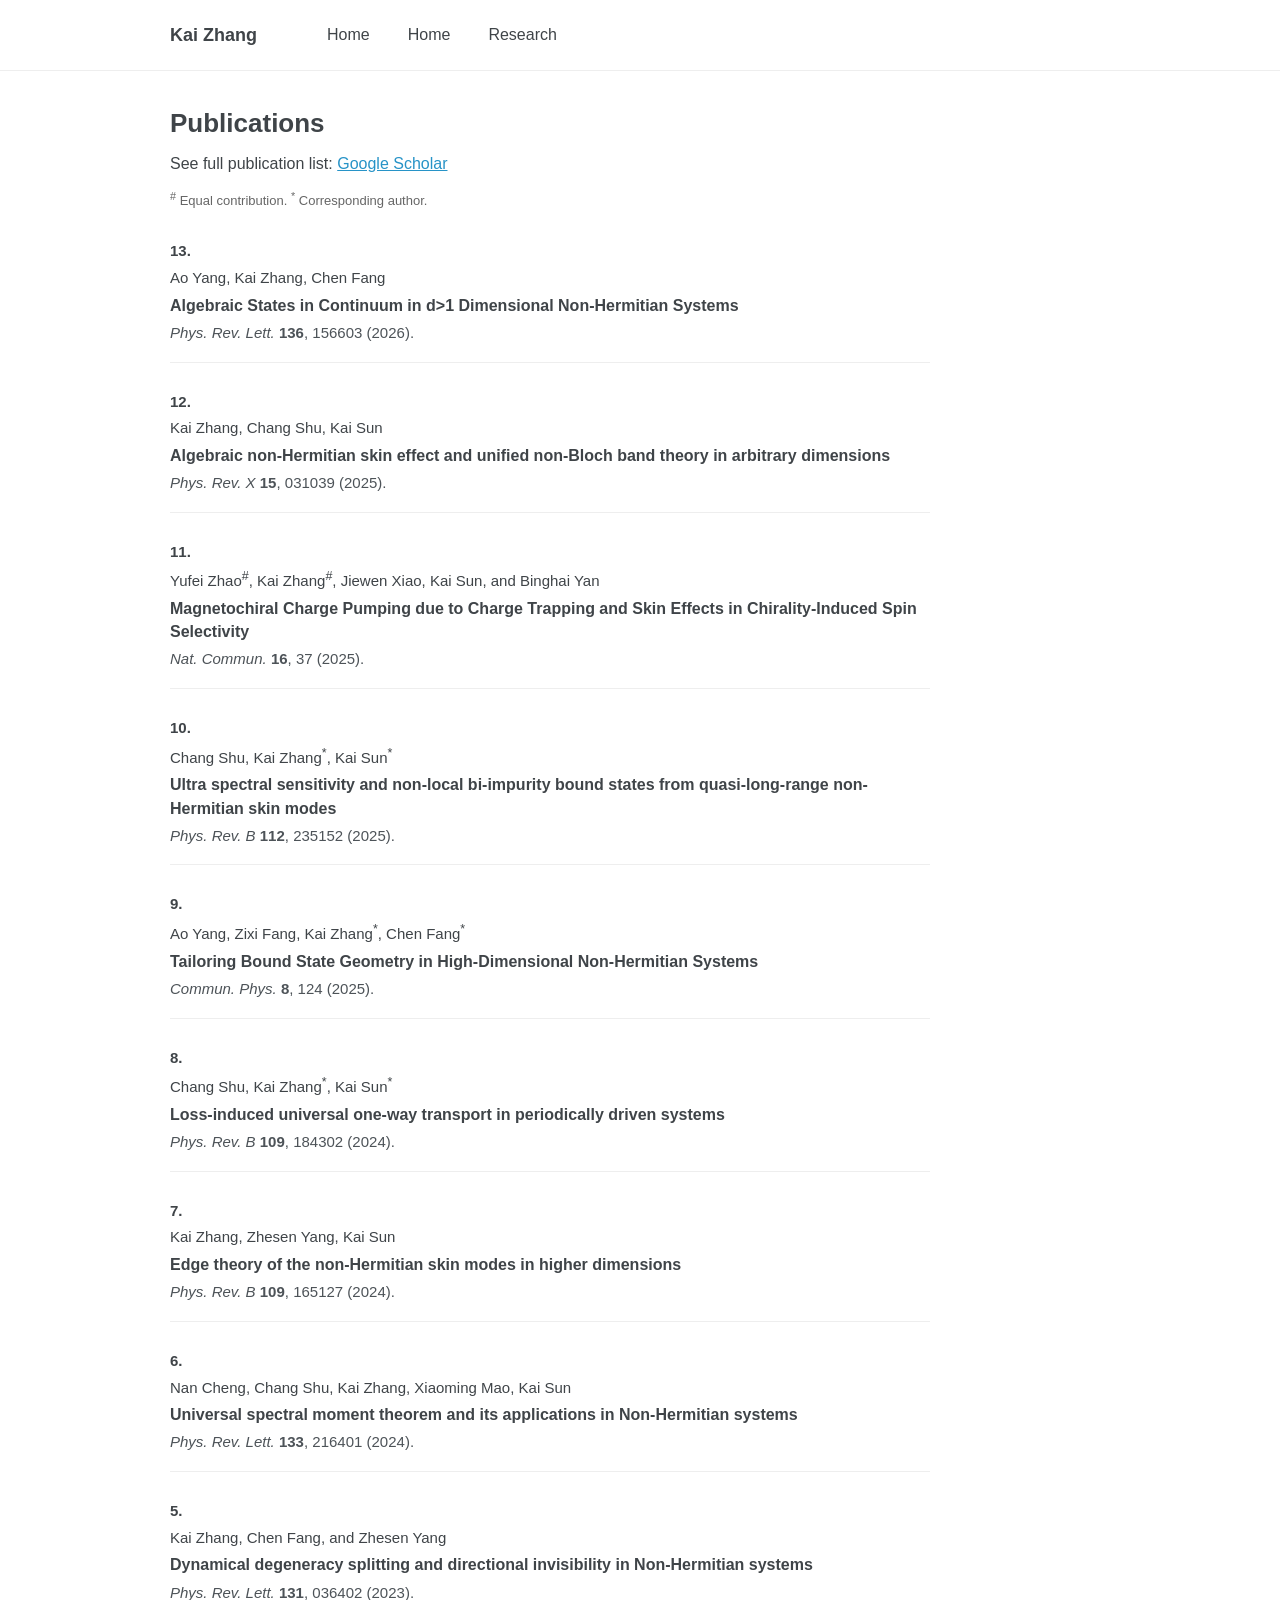
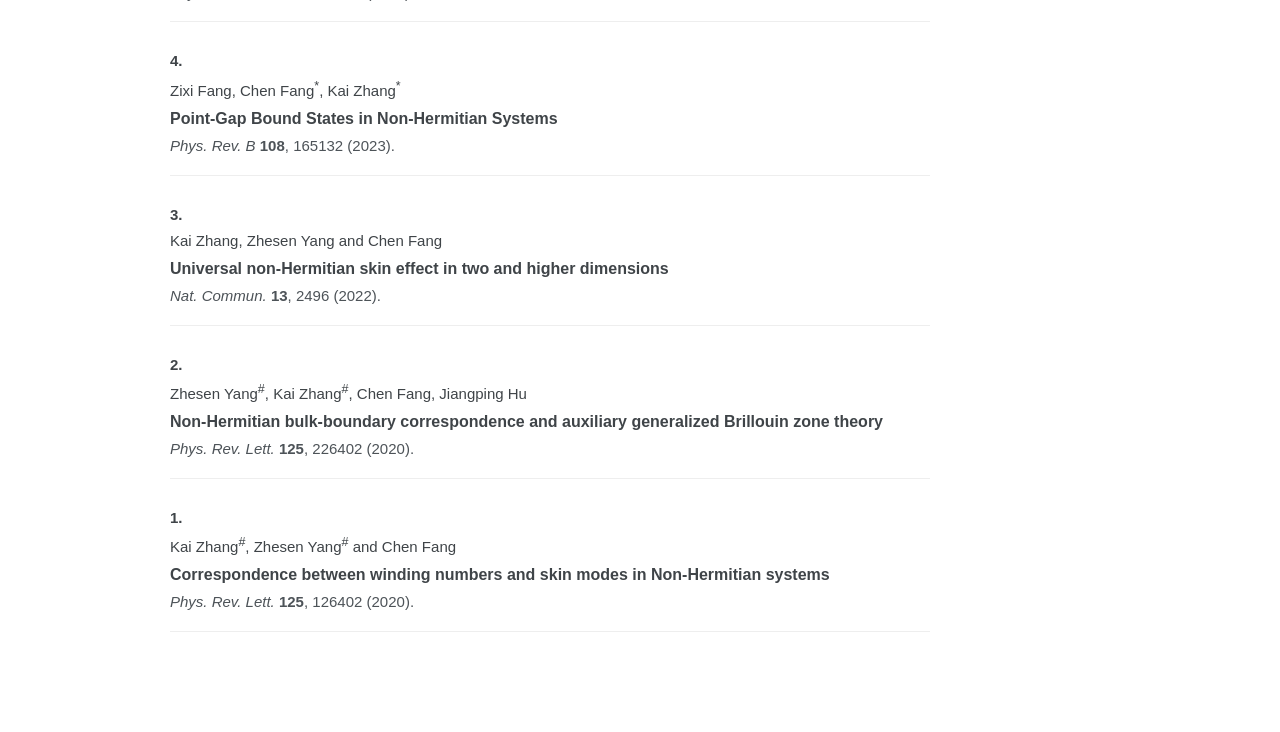
==== commit f45f0f10: "Update research.html" ====
--- a/research.html
+++ b/research.html
@@ -16,6 +16,7 @@
 
       <nav class="nav-links">
         <a href="index.html">Home</a>
+        <a href="team.html">Home</a>
         <a href="research.html">Research</a>
       </nav>
     </div>
--- a/style.css
+++ b/style.css
@@ -298,3 +298,52 @@
     margin-top: 18px;
   }
 }
+
+/* Publication list */
+.publication-list {
+  margin-top: 20px;
+}
+
+.publication-item {
+  margin-bottom: 28px;
+  padding-bottom: 18px;
+  border-bottom: 1px solid #eeeeee;
+}
+
+.pub-number {
+  font-size: 15px;
+  font-weight: 700;
+  margin: 0 0 4px 0;
+  color: #3f4448;
+}
+
+.pub-authors {
+  font-size: 15px;
+  line-height: 1.45;
+  margin: 0 0 5px 0;
+  color: #3f4448;
+}
+
+.pub-title {
+  font-size: 16px;
+  line-height: 1.45;
+  font-weight: 700;
+  margin: 0 0 5px 0;
+}
+
+.pub-title a {
+  color: #3f4448;
+  text-decoration: none;
+}
+
+.pub-title a:hover {
+  color: #2793c7;
+  text-decoration: underline;
+}
+
+.pub-journal {
+  font-size: 15px;
+  line-height: 1.45;
+  margin: 0;
+  color: #4d5358;
+}
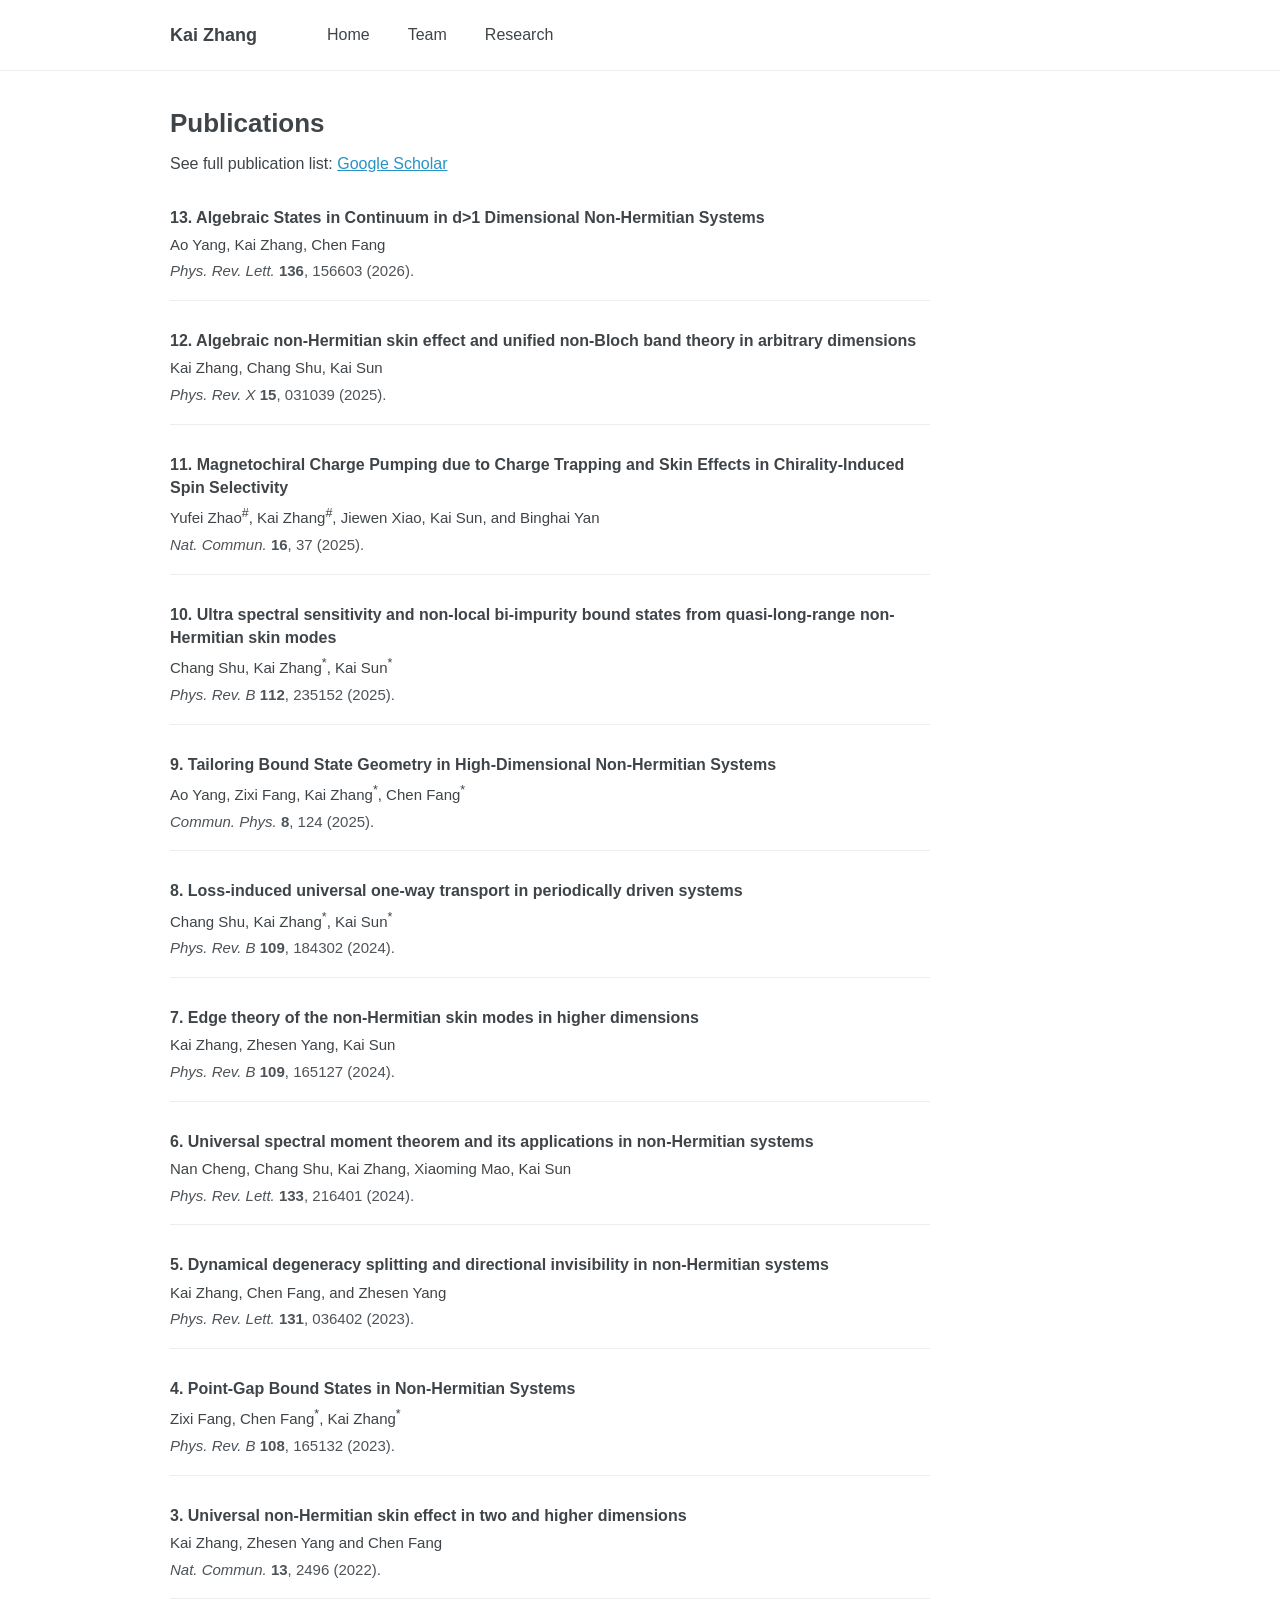
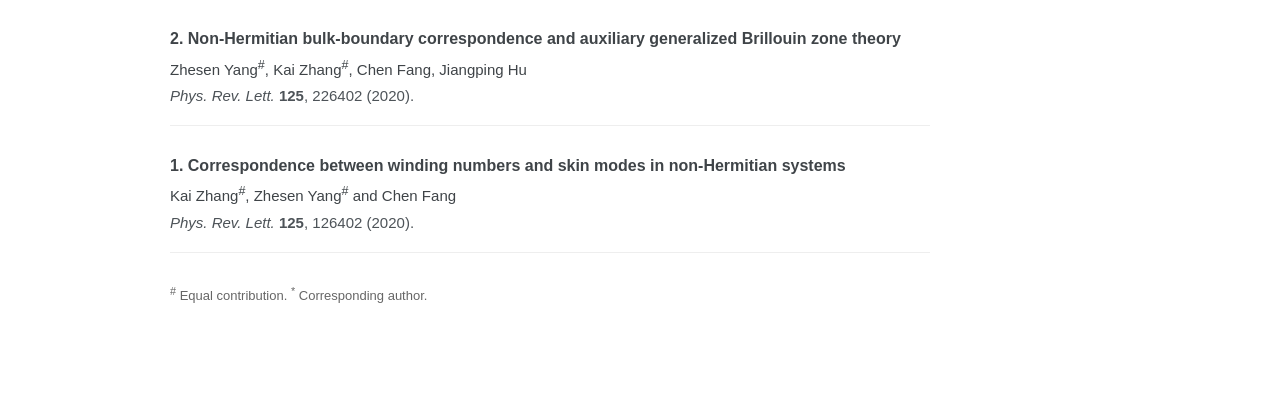
==== commit 484257d2: "Update research.html" ====
--- a/research.html
+++ b/research.html
@@ -16,7 +16,7 @@
 
       <nav class="nav-links">
         <a href="index.html">Home</a>
-        <a href="team.html">Home</a>
+        <a href="team.html">Team</a>
         <a href="research.html">Research</a>
       </nav>
     </div>
@@ -34,191 +34,193 @@
             Google Scholar
           </a>
         </p>
-
+      </section>
+
+      <section class="publication-list">
+
+        <div class="publication-item">
+          <p class="pub-title">
+            <span class="pub-number-inline">13.</span>
+            <a href="https://link.aps.org/doi/10.1103/PhysRevLett.136.156603" target="_blank">
+              Algebraic States in Continuum in d&gt;1 Dimensional Non-Hermitian Systems
+            </a>
+          </p>
+          <p class="pub-authors">Ao Yang, Kai Zhang, Chen Fang</p>
+          <p class="pub-journal">
+            <em>Phys. Rev. Lett.</em> <strong>136</strong>, 156603 (2026).
+          </p>
+        </div>
+
+        <div class="publication-item">
+          <p class="pub-title">
+            <span class="pub-number-inline">12.</span>
+            <a href="https://journals.aps.org/prx/abstract/10.1103/PhysRevX.15.031039" target="_blank">
+              Algebraic non-Hermitian skin effect and unified non-Bloch band theory in arbitrary dimensions
+            </a>
+          </p>
+          <p class="pub-authors">Kai Zhang, Chang Shu, Kai Sun</p>
+          <p class="pub-journal">
+            <em>Phys. Rev. X</em> <strong>15</strong>, 031039 (2025).
+          </p>
+        </div>
+
+        <div class="publication-item">
+          <p class="pub-title">
+            <span class="pub-number-inline">11.</span>
+            <a href="https://www.nature.com/articles/s41467-024-55433-1" target="_blank">
+              Magnetochiral Charge Pumping due to Charge Trapping and Skin Effects in Chirality-Induced Spin Selectivity
+            </a>
+          </p>
+          <p class="pub-authors">
+            Yufei Zhao<sup>#</sup>, Kai Zhang<sup>#</sup>, Jiewen Xiao, Kai Sun, and Binghai Yan
+          </p>
+          <p class="pub-journal">
+            <em>Nat. Commun.</em> <strong>16</strong>, 37 (2025).
+          </p>
+        </div>
+
+        <div class="publication-item">
+          <p class="pub-title">
+            <span class="pub-number-inline">10.</span>
+            <a href="https://link.aps.org/doi/10.1103/PhysRevB.112.235152" target="_blank">
+              Ultra spectral sensitivity and non-local bi-impurity bound states from quasi-long-range non-Hermitian skin modes
+            </a>
+          </p>
+          <p class="pub-authors">Chang Shu, Kai Zhang<sup>*</sup>, Kai Sun<sup>*</sup></p>
+          <p class="pub-journal">
+            <em>Phys. Rev. B</em> <strong>112</strong>, 235152 (2025).
+          </p>
+        </div>
+
+        <div class="publication-item">
+          <p class="pub-title">
+            <span class="pub-number-inline">9.</span>
+            <a href="https://www.nature.com/articles/s42005-025-02037-w" target="_blank">
+              Tailoring Bound State Geometry in High-Dimensional Non-Hermitian Systems
+            </a>
+          </p>
+          <p class="pub-authors">Ao Yang, Zixi Fang, Kai Zhang<sup>*</sup>, Chen Fang<sup>*</sup></p>
+          <p class="pub-journal">
+            <em>Commun. Phys.</em> <strong>8</strong>, 124 (2025).
+          </p>
+        </div>
+
+        <div class="publication-item">
+          <p class="pub-title">
+            <span class="pub-number-inline">8.</span>
+            <a href="https://link.aps.org/doi/10.1103/PhysRevB.109.184302" target="_blank">
+              Loss-induced universal one-way transport in periodically driven systems
+            </a>
+          </p>
+          <p class="pub-authors">Chang Shu, Kai Zhang<sup>*</sup>, Kai Sun<sup>*</sup></p>
+          <p class="pub-journal">
+            <em>Phys. Rev. B</em> <strong>109</strong>, 184302 (2024).
+          </p>
+        </div>
+
+        <div class="publication-item">
+          <p class="pub-title">
+            <span class="pub-number-inline">7.</span>
+            <a href="https://link.aps.org/doi/10.1103/PhysRevB.109.165127" target="_blank">
+              Edge theory of the non-Hermitian skin modes in higher dimensions
+            </a>
+          </p>
+          <p class="pub-authors">Kai Zhang, Zhesen Yang, Kai Sun</p>
+          <p class="pub-journal">
+            <em>Phys. Rev. B</em> <strong>109</strong>, 165127 (2024).
+          </p>
+        </div>
+
+        <div class="publication-item">
+          <p class="pub-title">
+            <span class="pub-number-inline">6.</span>
+            <a href="https://link.aps.org/doi/10.1103/PhysRevLett.133.216401" target="_blank">
+              Universal spectral moment theorem and its applications in non-Hermitian systems
+            </a>
+          </p>
+          <p class="pub-authors">Nan Cheng, Chang Shu, Kai Zhang, Xiaoming Mao, Kai Sun</p>
+          <p class="pub-journal">
+            <em>Phys. Rev. Lett.</em> <strong>133</strong>, 216401 (2024).
+          </p>
+        </div>
+
+        <div class="publication-item">
+          <p class="pub-title">
+            <span class="pub-number-inline">5.</span>
+            <a href="https://link.aps.org/doi/10.1103/PhysRevLett.131.036402" target="_blank">
+              Dynamical degeneracy splitting and directional invisibility in non-Hermitian systems
+            </a>
+          </p>
+          <p class="pub-authors">Kai Zhang, Chen Fang, and Zhesen Yang</p>
+          <p class="pub-journal">
+            <em>Phys. Rev. Lett.</em> <strong>131</strong>, 036402 (2023).
+          </p>
+        </div>
+
+        <div class="publication-item">
+          <p class="pub-title">
+            <span class="pub-number-inline">4.</span>
+            <a href="https://link.aps.org/doi/10.1103/PhysRevB.108.165132" target="_blank">
+              Point-Gap Bound States in Non-Hermitian Systems
+            </a>
+          </p>
+          <p class="pub-authors">Zixi Fang, Chen Fang<sup>*</sup>, Kai Zhang<sup>*</sup></p>
+          <p class="pub-journal">
+            <em>Phys. Rev. B</em> <strong>108</strong>, 165132 (2023).
+          </p>
+        </div>
+
+        <div class="publication-item">
+          <p class="pub-title">
+            <span class="pub-number-inline">3.</span>
+            <a href="https://www.nature.com/articles/s41467-022-30161-6" target="_blank">
+              Universal non-Hermitian skin effect in two and higher dimensions
+            </a>
+          </p>
+          <p class="pub-authors">Kai Zhang, Zhesen Yang and Chen Fang</p>
+          <p class="pub-journal">
+            <em>Nat. Commun.</em> <strong>13</strong>, 2496 (2022).
+          </p>
+        </div>
+
+        <div class="publication-item">
+          <p class="pub-title">
+            <span class="pub-number-inline">2.</span>
+            <a href="https://link.aps.org/doi/10.1103/PhysRevLett.125.226402" target="_blank">
+              Non-Hermitian bulk-boundary correspondence and auxiliary generalized Brillouin zone theory
+            </a>
+          </p>
+          <p class="pub-authors">
+            Zhesen Yang<sup>#</sup>, Kai Zhang<sup>#</sup>, Chen Fang, Jiangping Hu
+          </p>
+          <p class="pub-journal">
+            <em>Phys. Rev. Lett.</em> <strong>125</strong>, 226402 (2020).
+          </p>
+        </div>
+
+        <div class="publication-item">
+          <p class="pub-title">
+            <span class="pub-number-inline">1.</span>
+            <a href="https://link.aps.org/doi/10.1103/PhysRevLett.125.126402" target="_blank">
+              Correspondence between winding numbers and skin modes in non-Hermitian systems
+            </a>
+          </p>
+          <p class="pub-authors">
+            Kai Zhang<sup>#</sup>, Zhesen Yang<sup>#</sup> and Chen Fang
+          </p>
+          <p class="pub-journal">
+            <em>Phys. Rev. Lett.</em> <strong>125</strong>, 126402 (2020).
+          </p>
+        </div>
+
+      </section>
+
+      <section>
         <p class="note">
           <sup>#</sup> Equal contribution. <sup>*</sup> Corresponding author.
         </p>
       </section>
 
-      <section class="publication-list">
-
-        <div class="publication-item">
-          <p class="pub-number">13.</p>
-          <p class="pub-authors">Ao Yang, Kai Zhang, Chen Fang</p>
-          <p class="pub-title">
-            <a href="https://link.aps.org/doi/10.1103/PhysRevLett.136.156603" target="_blank">
-              Algebraic States in Continuum in d&gt;1 Dimensional Non-Hermitian Systems
-            </a>
-          </p>
-          <p class="pub-journal">
-            <em>Phys. Rev. Lett.</em> <strong>136</strong>, 156603 (2026).
-          </p>
-        </div>
-
-        <div class="publication-item">
-          <p class="pub-number">12.</p>
-          <p class="pub-authors">Kai Zhang, Chang Shu, Kai Sun</p>
-          <p class="pub-title">
-            <a href="https://journals.aps.org/prx/abstract/10.1103/PhysRevX.15.031039" target="_blank">
-              Algebraic non-Hermitian skin effect and unified non-Bloch band theory in arbitrary dimensions
-            </a>
-          </p>
-          <p class="pub-journal">
-            <em>Phys. Rev. X</em> <strong>15</strong>, 031039 (2025).
-          </p>
-        </div>
-
-        <div class="publication-item">
-          <p class="pub-number">11.</p>
-          <p class="pub-authors">
-            Yufei Zhao<sup>#</sup>, Kai Zhang<sup>#</sup>, Jiewen Xiao, Kai Sun, and Binghai Yan
-          </p>
-          <p class="pub-title">
-            <a href="https://www.nature.com/articles/s41467-024-55433-1" target="_blank">
-              Magnetochiral Charge Pumping due to Charge Trapping and Skin Effects in Chirality-Induced Spin Selectivity
-            </a>
-          </p>
-          <p class="pub-journal">
-            <em>Nat. Commun.</em> <strong>16</strong>, 37 (2025).
-          </p>
-        </div>
-
-        <div class="publication-item">
-          <p class="pub-number">10.</p>
-          <p class="pub-authors">Chang Shu, Kai Zhang<sup>*</sup>, Kai Sun<sup>*</sup></p>
-          <p class="pub-title">
-            <a href="https://link.aps.org/doi/10.1103/PhysRevB.112.235152" target="_blank">
-              Ultra spectral sensitivity and non-local bi-impurity bound states from quasi-long-range non-Hermitian skin modes
-            </a>
-          </p>
-          <p class="pub-journal">
-            <em>Phys. Rev. B</em> <strong>112</strong>, 235152 (2025).
-          </p>
-        </div>
-
-        <div class="publication-item">
-          <p class="pub-number">9.</p>
-          <p class="pub-authors">Ao Yang, Zixi Fang, Kai Zhang<sup>*</sup>, Chen Fang<sup>*</sup></p>
-          <p class="pub-title">
-            <a href="https://www.nature.com/articles/s42005-025-02037-w" target="_blank">
-              Tailoring Bound State Geometry in High-Dimensional Non-Hermitian Systems
-            </a>
-          </p>
-          <p class="pub-journal">
-            <em>Commun. Phys.</em> <strong>8</strong>, 124 (2025).
-          </p>
-        </div>
-
-        <div class="publication-item">
-          <p class="pub-number">8.</p>
-          <p class="pub-authors">Chang Shu, Kai Zhang<sup>*</sup>, Kai Sun<sup>*</sup></p>
-          <p class="pub-title">
-            <a href="https://link.aps.org/doi/10.1103/PhysRevB.109.184302" target="_blank">
-              Loss-induced universal one-way transport in periodically driven systems
-            </a>
-          </p>
-          <p class="pub-journal">
-            <em>Phys. Rev. B</em> <strong>109</strong>, 184302 (2024).
-          </p>
-        </div>
-
-        <div class="publication-item">
-          <p class="pub-number">7.</p>
-          <p class="pub-authors">Kai Zhang, Zhesen Yang, Kai Sun</p>
-          <p class="pub-title">
-            <a href="https://link.aps.org/doi/10.1103/PhysRevB.109.165127" target="_blank">
-              Edge theory of the non-Hermitian skin modes in higher dimensions
-            </a>
-          </p>
-          <p class="pub-journal">
-            <em>Phys. Rev. B</em> <strong>109</strong>, 165127 (2024).
-          </p>
-        </div>
-
-        <div class="publication-item">
-          <p class="pub-number">6.</p>
-          <p class="pub-authors">Nan Cheng, Chang Shu, Kai Zhang, Xiaoming Mao, Kai Sun</p>
-          <p class="pub-title">
-            <a href="https://link.aps.org/doi/10.1103/PhysRevLett.133.216401" target="_blank">
-              Universal spectral moment theorem and its applications in Non-Hermitian systems
-            </a>
-          </p>
-          <p class="pub-journal">
-            <em>Phys. Rev. Lett.</em> <strong>133</strong>, 216401 (2024).
-          </p>
-        </div>
-
-        <div class="publication-item">
-          <p class="pub-number">5.</p>
-          <p class="pub-authors">Kai Zhang, Chen Fang, and Zhesen Yang</p>
-          <p class="pub-title">
-            <a href="https://link.aps.org/doi/10.1103/PhysRevLett.131.036402" target="_blank">
-              Dynamical degeneracy splitting and directional invisibility in Non-Hermitian systems
-            </a>
-          </p>
-          <p class="pub-journal">
-            <em>Phys. Rev. Lett.</em> <strong>131</strong>, 036402 (2023).
-          </p>
-        </div>
-
-        <div class="publication-item">
-          <p class="pub-number">4.</p>
-          <p class="pub-authors">Zixi Fang, Chen Fang<sup>*</sup>, Kai Zhang<sup>*</sup></p>
-          <p class="pub-title">
-            <a href="https://link.aps.org/doi/10.1103/PhysRevB.108.165132" target="_blank">
-              Point-Gap Bound States in Non-Hermitian Systems
-            </a>
-          </p>
-          <p class="pub-journal">
-            <em>Phys. Rev. B</em> <strong>108</strong>, 165132 (2023).
-          </p>
-        </div>
-
-        <div class="publication-item">
-          <p class="pub-number">3.</p>
-          <p class="pub-authors">Kai Zhang, Zhesen Yang and Chen Fang</p>
-          <p class="pub-title">
-            <a href="https://www.nature.com/articles/s41467-022-30161-6" target="_blank">
-              Universal non-Hermitian skin effect in two and higher dimensions
-            </a>
-          </p>
-          <p class="pub-journal">
-            <em>Nat. Commun.</em> <strong>13</strong>, 2496 (2022).
-          </p>
-        </div>
-
-        <div class="publication-item">
-          <p class="pub-number">2.</p>
-          <p class="pub-authors">
-            Zhesen Yang<sup>#</sup>, Kai Zhang<sup>#</sup>, Chen Fang, Jiangping Hu
-          </p>
-          <p class="pub-title">
-            <a href="https://link.aps.org/doi/10.1103/PhysRevLett.125.226402" target="_blank">
-              Non-Hermitian bulk-boundary correspondence and auxiliary generalized Brillouin zone theory
-            </a>
-          </p>
-          <p class="pub-journal">
-            <em>Phys. Rev. Lett.</em> <strong>125</strong>, 226402 (2020).
-          </p>
-        </div>
-
-        <div class="publication-item">
-          <p class="pub-number">1.</p>
-          <p class="pub-authors">
-            Kai Zhang<sup>#</sup>, Zhesen Yang<sup>#</sup> and Chen Fang
-          </p>
-          <p class="pub-title">
-            <a href="https://link.aps.org/doi/10.1103/PhysRevLett.125.126402" target="_blank">
-              Correspondence between winding numbers and skin modes in Non-Hermitian systems
-            </a>
-          </p>
-          <p class="pub-journal">
-            <em>Phys. Rev. Lett.</em> <strong>125</strong>, 126402 (2020).
-          </p>
-        </div>
-
-      </section>
-
     </div>
   </main>
 
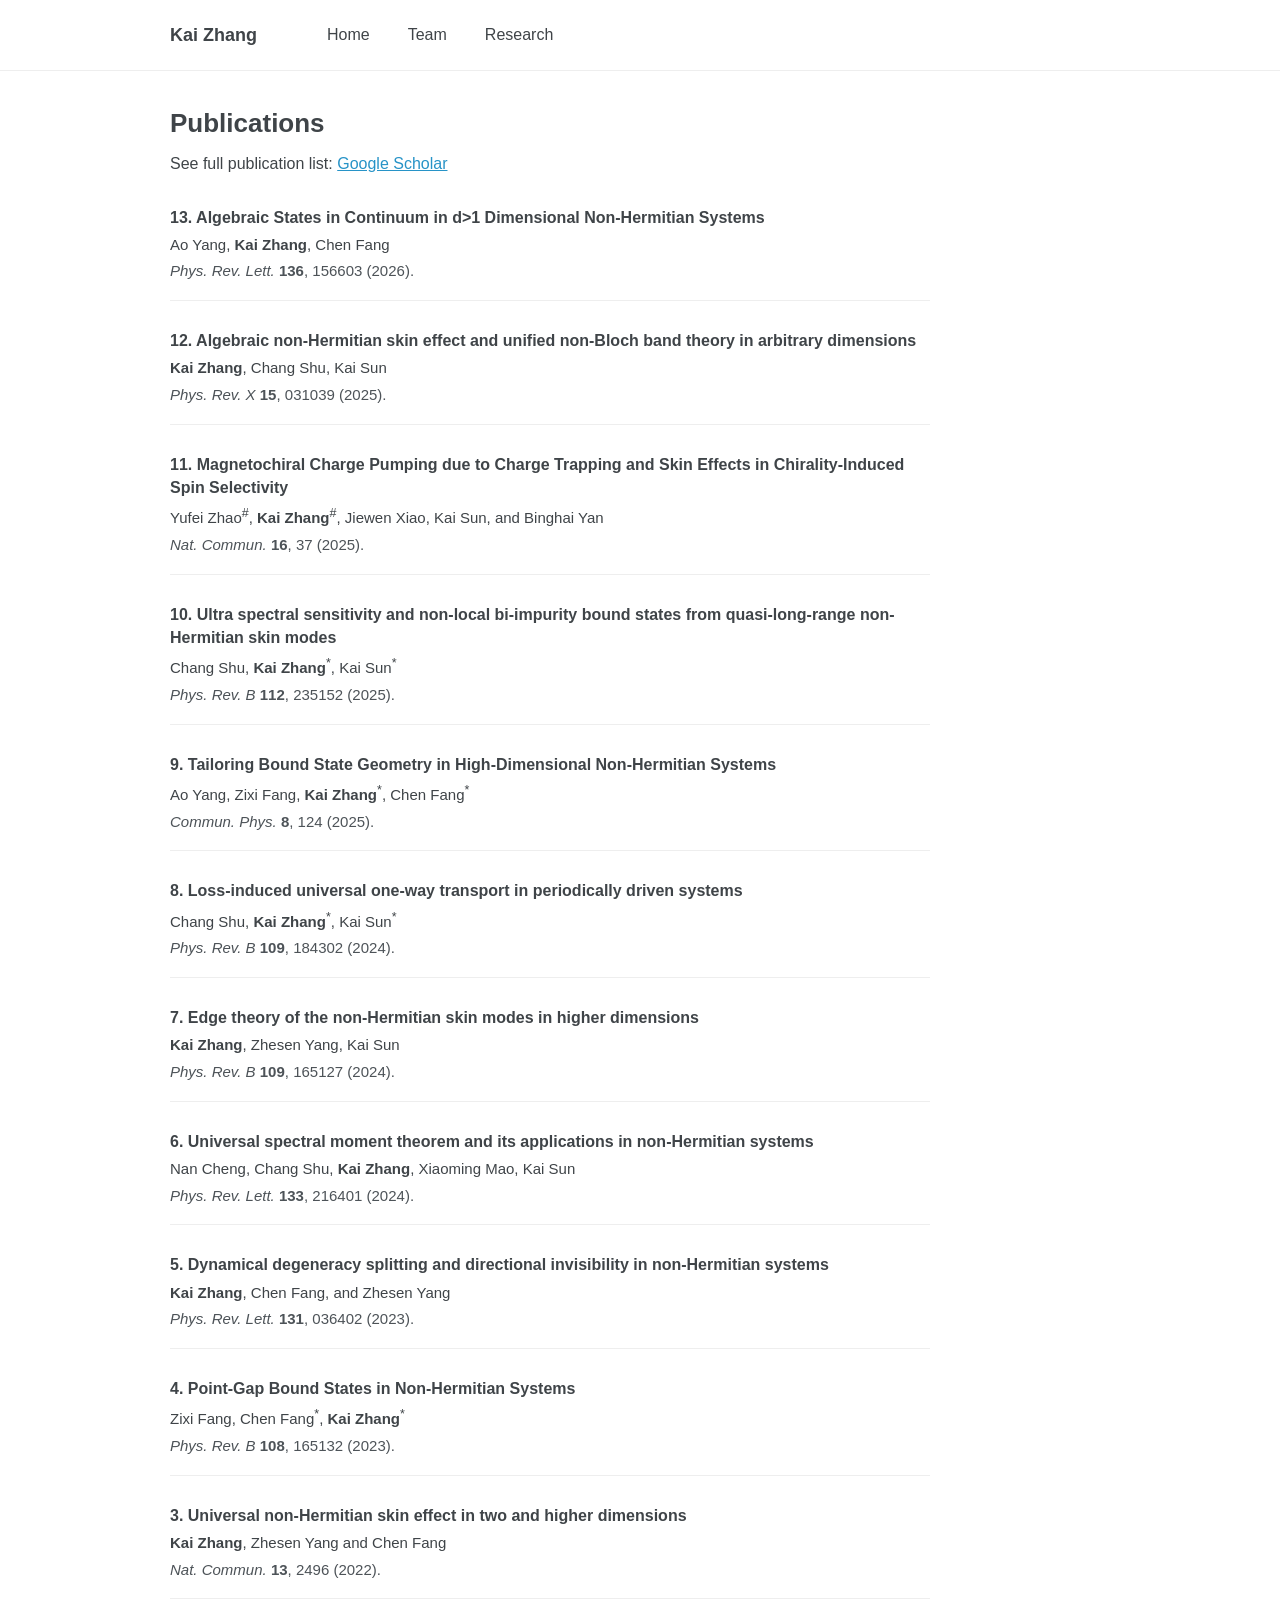
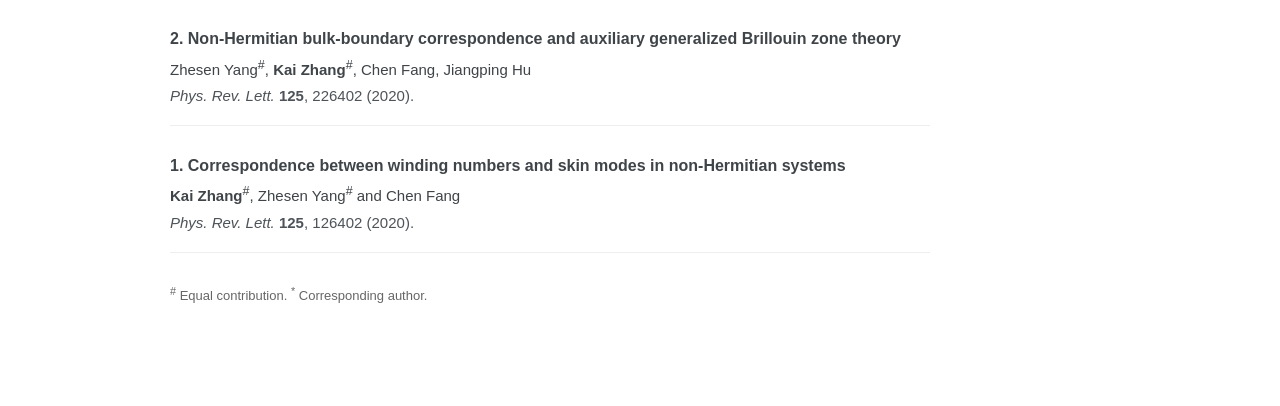
==== commit c0b667a6: "Update research.html" ====
--- a/research.html
+++ b/research.html
@@ -45,7 +45,7 @@
               Algebraic States in Continuum in d&gt;1 Dimensional Non-Hermitian Systems
             </a>
           </p>
-          <p class="pub-authors">Ao Yang, Kai Zhang, Chen Fang</p>
+          <p class="pub-authors">Ao Yang, <strong>Kai Zhang</strong>, Chen Fang</p>
           <p class="pub-journal">
             <em>Phys. Rev. Lett.</em> <strong>136</strong>, 156603 (2026).
           </p>
@@ -58,7 +58,7 @@
               Algebraic non-Hermitian skin effect and unified non-Bloch band theory in arbitrary dimensions
             </a>
           </p>
-          <p class="pub-authors">Kai Zhang, Chang Shu, Kai Sun</p>
+          <p class="pub-authors"><strong>Kai Zhang</strong>, Chang Shu, Kai Sun</p>
           <p class="pub-journal">
             <em>Phys. Rev. X</em> <strong>15</strong>, 031039 (2025).
           </p>
@@ -72,7 +72,7 @@
             </a>
           </p>
           <p class="pub-authors">
-            Yufei Zhao<sup>#</sup>, Kai Zhang<sup>#</sup>, Jiewen Xiao, Kai Sun, and Binghai Yan
+            Yufei Zhao<sup>#</sup>, <strong>Kai Zhang</strong><sup>#</sup>, Jiewen Xiao, Kai Sun, and Binghai Yan
           </p>
           <p class="pub-journal">
             <em>Nat. Commun.</em> <strong>16</strong>, 37 (2025).
@@ -86,7 +86,7 @@
               Ultra spectral sensitivity and non-local bi-impurity bound states from quasi-long-range non-Hermitian skin modes
             </a>
           </p>
-          <p class="pub-authors">Chang Shu, Kai Zhang<sup>*</sup>, Kai Sun<sup>*</sup></p>
+          <p class="pub-authors">Chang Shu, <strong>Kai Zhang</strong><sup>*</sup>, Kai Sun<sup>*</sup></p>
           <p class="pub-journal">
             <em>Phys. Rev. B</em> <strong>112</strong>, 235152 (2025).
           </p>
@@ -99,7 +99,7 @@
               Tailoring Bound State Geometry in High-Dimensional Non-Hermitian Systems
             </a>
           </p>
-          <p class="pub-authors">Ao Yang, Zixi Fang, Kai Zhang<sup>*</sup>, Chen Fang<sup>*</sup></p>
+          <p class="pub-authors">Ao Yang, Zixi Fang, <strong>Kai Zhang</strong><sup>*</sup>, Chen Fang<sup>*</sup></p>
           <p class="pub-journal">
             <em>Commun. Phys.</em> <strong>8</strong>, 124 (2025).
           </p>
@@ -112,7 +112,7 @@
               Loss-induced universal one-way transport in periodically driven systems
             </a>
           </p>
-          <p class="pub-authors">Chang Shu, Kai Zhang<sup>*</sup>, Kai Sun<sup>*</sup></p>
+          <p class="pub-authors">Chang Shu, <strong>Kai Zhang</strong><sup>*</sup>, Kai Sun<sup>*</sup></p>
           <p class="pub-journal">
             <em>Phys. Rev. B</em> <strong>109</strong>, 184302 (2024).
           </p>
@@ -125,7 +125,7 @@
               Edge theory of the non-Hermitian skin modes in higher dimensions
             </a>
           </p>
-          <p class="pub-authors">Kai Zhang, Zhesen Yang, Kai Sun</p>
+          <p class="pub-authors"><strong>Kai Zhang</strong>, Zhesen Yang, Kai Sun</p>
           <p class="pub-journal">
             <em>Phys. Rev. B</em> <strong>109</strong>, 165127 (2024).
           </p>
@@ -138,7 +138,7 @@
               Universal spectral moment theorem and its applications in non-Hermitian systems
             </a>
           </p>
-          <p class="pub-authors">Nan Cheng, Chang Shu, Kai Zhang, Xiaoming Mao, Kai Sun</p>
+          <p class="pub-authors">Nan Cheng, Chang Shu, <strong>Kai Zhang</strong>, Xiaoming Mao, Kai Sun</p>
           <p class="pub-journal">
             <em>Phys. Rev. Lett.</em> <strong>133</strong>, 216401 (2024).
           </p>
@@ -151,7 +151,7 @@
               Dynamical degeneracy splitting and directional invisibility in non-Hermitian systems
             </a>
           </p>
-          <p class="pub-authors">Kai Zhang, Chen Fang, and Zhesen Yang</p>
+          <p class="pub-authors"><strong>Kai Zhang</strong>, Chen Fang, and Zhesen Yang</p>
           <p class="pub-journal">
             <em>Phys. Rev. Lett.</em> <strong>131</strong>, 036402 (2023).
           </p>
@@ -164,7 +164,7 @@
               Point-Gap Bound States in Non-Hermitian Systems
             </a>
           </p>
-          <p class="pub-authors">Zixi Fang, Chen Fang<sup>*</sup>, Kai Zhang<sup>*</sup></p>
+          <p class="pub-authors">Zixi Fang, Chen Fang<sup>*</sup>, <strong>Kai Zhang</strong><sup>*</sup></p>
           <p class="pub-journal">
             <em>Phys. Rev. B</em> <strong>108</strong>, 165132 (2023).
           </p>
@@ -177,7 +177,7 @@
               Universal non-Hermitian skin effect in two and higher dimensions
             </a>
           </p>
-          <p class="pub-authors">Kai Zhang, Zhesen Yang and Chen Fang</p>
+          <p class="pub-authors"><strong>Kai Zhang</strong>, Zhesen Yang and Chen Fang</p>
           <p class="pub-journal">
             <em>Nat. Commun.</em> <strong>13</strong>, 2496 (2022).
           </p>
@@ -191,7 +191,7 @@
             </a>
           </p>
           <p class="pub-authors">
-            Zhesen Yang<sup>#</sup>, Kai Zhang<sup>#</sup>, Chen Fang, Jiangping Hu
+            Zhesen Yang<sup>#</sup>, <strong>Kai Zhang</strong><sup>#</sup>, Chen Fang, Jiangping Hu
           </p>
           <p class="pub-journal">
             <em>Phys. Rev. Lett.</em> <strong>125</strong>, 226402 (2020).
@@ -206,7 +206,7 @@
             </a>
           </p>
           <p class="pub-authors">
-            Kai Zhang<sup>#</sup>, Zhesen Yang<sup>#</sup> and Chen Fang
+            <strong>Kai Zhang</strong><sup>#</sup>, Zhesen Yang<sup>#</sup> and Chen Fang
           </p>
           <p class="pub-journal">
             <em>Phys. Rev. Lett.</em> <strong>125</strong>, 126402 (2020).
